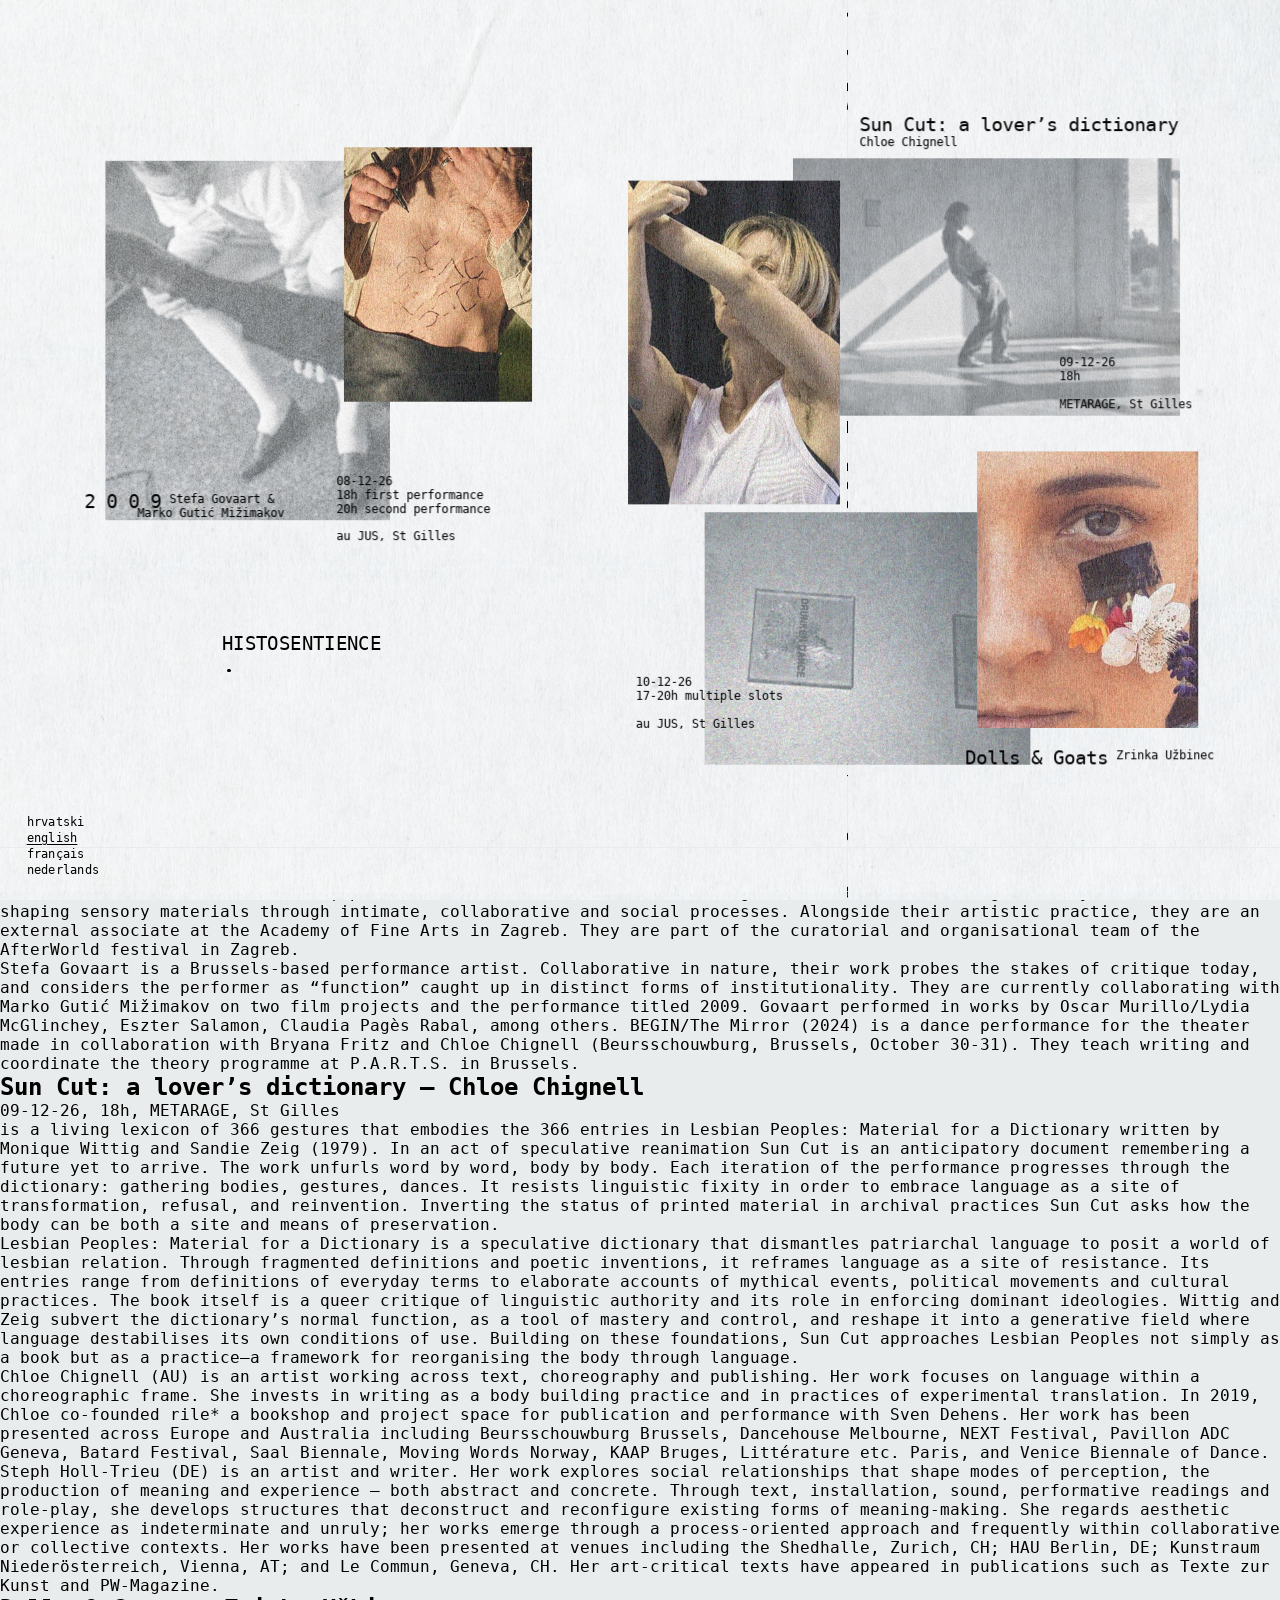
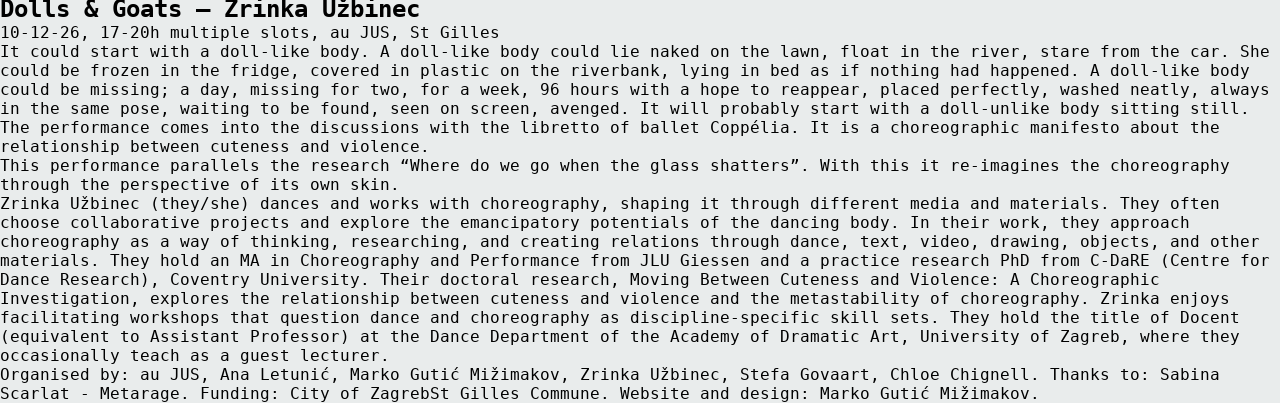
==== index.html @ 3a43580e "Add Google site verification to index.html Added Google site verification meta tag." ====
<!DOCTYPE html>
<html lang="en">
<head>
  <meta charset="utf-8">
  <meta name="viewport" content="width=device-width, initial-scale=1">
  <title>HISTOSENTIENCE — performance programme, 8–10 December 2026, Brussels</title>
  <meta name="description" content="Histosentience: a three-day artist-run programme of performance, 8–10 December 2026 at au JUS and Metarage, Saint-Gilles, Brussels. With Stefa Govaart & Marko Gutić Mižimakov, Chloe Chignell and Zrinka Užbinec. Free entry upon reservation.">
  <meta name="keywords" content="Histosentience, performance, festival, Brussels, Bruxelles, Brussel, Saint-Gilles, Sint-Gillis, au JUS, Metarage, December 2026, Stefa Govaart, Marko Gutić Mižimakov, Chloe Chignell, Zrinka Užbinec, Samuel R. Delany">
  <link rel="canonical" href="https://histosentience.be/">
  <meta name="robots" content="index, follow, max-image-preview:large">
  <meta name="author" content="Histosentience">
  <meta name="theme-color" content="#eceeee">
  <link rel="icon" href="favicon.svg" type="image/svg+xml">
  <link rel="apple-touch-icon" href="apple-touch-icon.png">
<meta name="google-site-verification" content="2DUe13CGcRp1XgEKDK6U4iEm5PJm_YVQ_Ur2tXohVLo" />
  <!-- link previews (WhatsApp, Instagram, Facebook, Signal, Slack...) -->
  <meta property="og:type" content="website">
  <meta property="og:site_name" content="Histosentience">
  <meta property="og:title" content="HISTOSENTIENCE — 08–10 December 2026, Brussels">
  <meta property="og:description" content="A three-day artist-run programme of performance at au JUS and Metarage, Saint-Gilles. Free upon reservation.">
  <meta property="og:url" content="https://histosentience.be/">
  <meta property="og:image" content="https://histosentience.be/share.jpg">
  <meta property="og:image:width" content="1200">
  <meta property="og:image:height" content="630">
  <meta property="og:image:alt" content="Histosentience: photographs of three performances printed on paper">
  <meta property="og:locale" content="en_GB">
  <meta property="og:locale:alternate" content="fr_BE">
  <meta property="og:locale:alternate" content="nl_BE">
  <meta property="og:locale:alternate" content="hr_HR">
  <meta name="twitter:card" content="summary_large_image">

  <!-- event information for Google (dates, venues, artists, free entry) -->
  <script type="application/ld+json">
{
 "@context": "https://schema.org",
 "@type": "EventSeries",
 "name": "Histosentience",
 "description": "Histosentience: a three-day artist-run programme of performance, 8–10 December 2026 at au JUS and Metarage, Saint-Gilles, Brussels. With Stefa Govaart & Marko Gutić Mižimakov, Chloe Chignell and Zrinka Užbinec. Free entry upon reservation.",
 "url": "https://histosentience.be",
 "startDate": "2026-12-08",
 "endDate": "2026-12-10",
 "location": [
  {
   "@type": "Place",
   "name": "au JUS",
   "url": "https://aujus.be/",
   "address": {
    "@type": "PostalAddress",
    "streetAddress": "Avenue Jean Volders 24",
    "postalCode": "1060",
    "addressLocality": "Saint-Gilles, Brussels",
    "addressCountry": "BE"
   }
  },
  {
   "@type": "Place",
   "name": "Metarage",
   "url": "https://www.garage29-offestival.be/",
   "address": {
    "@type": "PostalAddress",
    "streetAddress": "Rue du Métal 32",
    "addressLocality": "Saint-Gilles, Brussels",
    "postalCode": "1060",
    "addressCountry": "BE"
   }
  }
 ],
 "organizer": {
  "@type": "Organization",
  "name": "Histosentience",
  "url": "https://histosentience.be"
 },
 "image": [
  "https://histosentience.be/share.jpg"
 ],
 "subEvent": [
  {
   "@type": "Event",
   "name": "2009 — Stefa Govaart & Marko Gutić Mižimakov (first performance)",
   "startDate": "2026-12-08T18:00:00+01:00",
   "endDate": "2026-12-08T18:45:00+01:00",
   "eventStatus": "https://schema.org/EventScheduled",
   "eventAttendanceMode": "https://schema.org/OfflineEventAttendanceMode",
   "location": {
    "@type": "Place",
    "name": "au JUS",
    "url": "https://aujus.be/",
    "address": {
     "@type": "PostalAddress",
     "streetAddress": "Avenue Jean Volders 24",
     "postalCode": "1060",
     "addressLocality": "Saint-Gilles, Brussels",
     "addressCountry": "BE"
    }
   },
   "performer": [
    {
     "@type": "Person",
     "name": "Stefa Govaart"
    },
    {
     "@type": "Person",
     "name": "Marko Gutić Mižimakov"
    }
   ],
   "organizer": {
    "@type": "Organization",
    "name": "Histosentience",
    "url": "https://histosentience.be"
   },
   "offers": {
    "@type": "Offer",
    "price": "0",
    "priceCurrency": "EUR",
    "availability": "https://schema.org/InStock",
    "url": "https://histosentience.be",
    "description": "Free upon reservation; suggested donation 10 EUR per performance or 25 EUR for all three."
   },
   "description": "A performance that, through objects, sound, video and choreography, reflects on depiction, technology and historicity. Followed by an after talk with the artists.",
   "image": [
    "https://histosentience.be/images/2009-front-tex.jpg"
   ],
   "url": "https://histosentience.be/#2009",
   "inLanguage": "en"
  },
  {
   "@type": "Event",
   "name": "2009 — Stefa Govaart & Marko Gutić Mižimakov (second performance)",
   "startDate": "2026-12-08T20:00:00+01:00",
   "endDate": "2026-12-08T20:45:00+01:00",
   "eventStatus": "https://schema.org/EventScheduled",
   "eventAttendanceMode": "https://schema.org/OfflineEventAttendanceMode",
   "location": {
    "@type": "Place",
    "name": "au JUS",
    "url": "https://aujus.be/",
    "address": {
     "@type": "PostalAddress",
     "streetAddress": "Avenue Jean Volders 24",
     "postalCode": "1060",
     "addressLocality": "Saint-Gilles, Brussels",
     "addressCountry": "BE"
    }
   },
   "performer": [
    {
     "@type": "Person",
     "name": "Stefa Govaart"
    },
    {
     "@type": "Person",
     "name": "Marko Gutić Mižimakov"
    }
   ],
   "organizer": {
    "@type": "Organization",
    "name": "Histosentience",
    "url": "https://histosentience.be"
   },
   "offers": {
    "@type": "Offer",
    "price": "0",
    "priceCurrency": "EUR",
    "availability": "https://schema.org/InStock",
    "url": "https://histosentience.be",
    "description": "Free upon reservation; suggested donation 10 EUR per performance or 25 EUR for all three."
   },
   "description": "A performance that, through objects, sound, video and choreography, reflects on depiction, technology and historicity. Followed by an after talk with the artists.",
   "image": [
    "https://histosentience.be/images/2009-front-tex.jpg"
   ],
   "url": "https://histosentience.be/#2009",
   "inLanguage": "en"
  },
  {
   "@type": "Event",
   "name": "Sun Cut: a lover’s dictionary — Chloe Chignell",
   "startDate": "2026-12-09T18:00:00+01:00",
   "endDate": "2026-12-09T20:00:00+01:00",
   "eventStatus": "https://schema.org/EventScheduled",
   "eventAttendanceMode": "https://schema.org/OfflineEventAttendanceMode",
   "location": {
    "@type": "Place",
    "name": "Metarage",
    "url": "https://www.garage29-offestival.be/",
    "address": {
     "@type": "PostalAddress",
    "streetAddress": "Rue du Métal 32",
     "addressLocality": "Saint-Gilles, Brussels",
     "postalCode": "1060",
     "addressCountry": "BE"
    }
   },
   "performer": [
    {
     "@type": "Person",
     "name": "Chloe Chignell"
    },
    {
     "@type": "Person",
     "name": "Steph Holl-Trieu"
    }
   ],
   "organizer": {
    "@type": "Organization",
    "name": "Histosentience",
    "url": "https://histosentience.be"
   },
   "offers": {
    "@type": "Offer",
    "price": "0",
    "priceCurrency": "EUR",
    "availability": "https://schema.org/InStock",
    "url": "https://histosentience.be",
    "description": "Free upon reservation; suggested donation 10 EUR per performance or 25 EUR for all three."
   },
   "description": "A living lexicon of 366 gestures that embodies the 366 entries in Lesbian Peoples: Material for a Dictionary by Monique Wittig and Sandie Zeig. Followed by an after talk with the artists.",
   "image": [
    "https://histosentience.be/images/sun-cut-front-tex.jpg"
   ],
   "url": "https://histosentience.be/#sun-cut",
   "inLanguage": "en"
  },
  {
   "@type": "Event",
   "name": "Dolls & Goats — Zrinka Užbinec",
   "startDate": "2026-12-10T17:00:00+01:00",
   "endDate": "2026-12-10T20:00:00+01:00",
   "eventStatus": "https://schema.org/EventScheduled",
   "eventAttendanceMode": "https://schema.org/OfflineEventAttendanceMode",
   "location": {
    "@type": "Place",
    "name": "au JUS",
    "url": "https://aujus.be/",
    "address": {
     "@type": "PostalAddress",
     "streetAddress": "Avenue Jean Volders 24",
     "postalCode": "1060",
     "addressLocality": "Saint-Gilles, Brussels",
     "addressCountry": "BE"
    }
   },
   "performer": [
    {
     "@type": "Person",
     "name": "Zrinka Užbinec"
    }
   ],
   "organizer": {
    "@type": "Organization",
    "name": "Histosentience",
    "url": "https://histosentience.be"
   },
   "offers": {
    "@type": "Offer",
    "price": "0",
    "priceCurrency": "EUR",
    "availability": "https://schema.org/InStock",
    "url": "https://histosentience.be",
    "description": "Free upon reservation; suggested donation 10 EUR per performance or 25 EUR for all three."
   },
   "description": "A choreographic manifesto about the relationship between cuteness and violence. Multiple slots. Followed by an after talk with the artists.",
   "image": [
    "https://histosentience.be/images/dolls-front-tex.jpg"
   ],
   "url": "https://histosentience.be/#dolls-and-goats",
   "inLanguage": "en"
  }
 ]
}
  </script>
  <link rel="preload" href="paper/background.jpg" as="image">
  <link rel="stylesheet" href="css/style.css">
</head>
<body>
  <!-- print-grain filter used for images "behind the paper" (tweak values to taste) -->
  <svg width="0" height="0" style="position:absolute" aria-hidden="true">
    <filter id="print-grain" x="-2%" y="-2%" width="104%" height="104%" color-interpolation-filters="sRGB">
      <feColorMatrix in="SourceGraphic" type="matrix" result="luma"
        values=".33 .5 .17 0 0  .33 .5 .17 0 0  .33 .5 .17 0 0  0 0 0 1 0"/>
      <feTurbulence type="fractalNoise" baseFrequency=".85" numOctaves="2" seed="4" result="noise"/>
      <feColorMatrix in="noise" type="matrix" result="noiseL"
        values=".33 .33 .33 0 0  .33 .33 .33 0 0  .33 .33 .33 0 0  0 0 0 0 1"/>
      <feComposite in="luma" in2="noiseL" operator="arithmetic" k1="0" k2="1" k3="1.1" k4="-.5" result="mix"/>
      <feComponentTransfer in="mix" result="toned">
        <feFuncR type="linear" slope="2.2" intercept="-.47"/>
        <feFuncG type="linear" slope="2.2" intercept="-.47"/>
        <feFuncB type="linear" slope="2.2" intercept="-.47"/>
      </feComponentTransfer>
      <feComposite in="toned" in2="SourceGraphic" operator="in"/>
    </filter>
    <!-- lighter version for dark photos: lifts the blacks before the grain -->
    <filter id="print-grain-light" x="-2%" y="-2%" width="104%" height="104%" color-interpolation-filters="sRGB">
      <feColorMatrix in="SourceGraphic" type="matrix" result="luma0"
        values=".33 .5 .17 0 0  .33 .5 .17 0 0  .33 .5 .17 0 0  0 0 0 1 0"/>
      <feComponentTransfer in="luma0" result="luma">
        <feFuncR type="linear" slope=".62" intercept=".42"/>
        <feFuncG type="linear" slope=".62" intercept=".42"/>
        <feFuncB type="linear" slope=".62" intercept=".42"/>
      </feComponentTransfer>
      <feTurbulence type="fractalNoise" baseFrequency=".85" numOctaves="2" seed="7" result="noise"/>
      <feColorMatrix in="noise" type="matrix" result="noiseL"
        values=".33 .33 .33 0 0  .33 .33 .33 0 0  .33 .33 .33 0 0  0 0 0 0 1"/>
      <feComposite in="luma" in2="noiseL" operator="arithmetic" k1="0" k2="1" k3="1.1" k4="-.5" result="mix"/>
      <feComponentTransfer in="mix" result="toned">
        <feFuncR type="linear" slope="2.2" intercept="-.47"/>
        <feFuncG type="linear" slope="2.2" intercept="-.47"/>
        <feFuncB type="linear" slope="2.2" intercept="-.47"/>
      </feComponentTransfer>
      <feComposite in="toned" in2="SourceGraphic" operator="in"/>
    </filter>
    <!-- HOMEPAGE "faded" images: matches the Photoshop look (2x Pin Light 20%):
         contrast halved, shadows lifted to light grey, cool blue-grey tint, fine grain -->
    <filter id="home-back" x="0" y="0" width="100%" height="100%" color-interpolation-filters="sRGB">
      <feColorMatrix in="SourceGraphic" type="matrix" result="toned"
        values=".156 .307 .057 0 .39
                .156 .307 .057 0 .41
                .150 .295 .055 0 .432
                0    0    0    1 0"/>
      <feTurbulence type="fractalNoise" baseFrequency=".95" numOctaves="1" seed="3" result="noise"/>
      <feColorMatrix in="noise" type="matrix" result="noiseL"
        values=".33 .33 .33 0 0  .33 .33 .33 0 0  .33 .33 .33 0 0  0 0 0 0 1"/>
      <feComposite in="toned" in2="noiseL" operator="arithmetic" k1="0" k2="1" k3=".3" k4="-.15" result="grained"/>
      <feComposite in="grained" in2="SourceGraphic" operator="in"/>
    </filter>
    <!-- stronger version for cleaner photos: extra clumpy grain + a bit more contrast (texture: "strong") -->
    <filter id="home-back-strong" x="0" y="0" width="100%" height="100%" color-interpolation-filters="sRGB">
      <feColorMatrix in="SourceGraphic" type="matrix" result="toned"
        values=".19 .37 .07 0 .33
                .19 .37 .07 0 .35
                .182 .355 .067 0 .38
                0    0    0    1 0"/>
      <feTurbulence type="fractalNoise" baseFrequency=".9" numOctaves="1" seed="5" result="n1"/>
      <feTurbulence type="fractalNoise" baseFrequency=".32" numOctaves="2" seed="11" result="n2"/>
      <feComposite in="n1" in2="n2" operator="arithmetic" k1="0" k2=".55" k3=".45" k4="0" result="noise"/>
      <feColorMatrix in="noise" type="matrix" result="noiseL"
        values=".33 .33 .33 0 0  .33 .33 .33 0 0  .33 .33 .33 0 0  0 0 0 0 1"/>
      <feComposite in="toned" in2="noiseL" operator="arithmetic" k1="0" k2="1" k3=".62" k4="-.31" result="grained"/>
      <feComposite in="grained" in2="SourceGraphic" operator="in"/>
    </filter>
    <!-- heaviest version for very flat photos (texture: "heavy"): strong mottled print texture -->
    <filter id="home-back-heavy" x="0" y="0" width="100%" height="100%" color-interpolation-filters="sRGB">
      <feColorMatrix in="SourceGraphic" type="matrix" result="toned"
        values=".22 .43 .08 0 .29
                .22 .43 .08 0 .31
                .21 .41 .077 0 .34
                0    0    0    1 0"/>
      <feTurbulence type="fractalNoise" baseFrequency=".9" numOctaves="1" seed="6" result="n1"/>
      <feTurbulence type="fractalNoise" baseFrequency=".09" numOctaves="3" seed="21" result="n2"/>
      <feComposite in="n1" in2="n2" operator="arithmetic" k1="0" k2=".5" k3=".5" k4="0" result="noise"/>
      <feColorMatrix in="noise" type="matrix" result="noiseL"
        values=".33 .33 .33 0 0  .33 .33 .33 0 0  .33 .33 .33 0 0  0 0 0 0 1"/>
      <feComposite in="toned" in2="noiseL" operator="arithmetic" k1="0" k2="1" k3=".8" k4="-.4" result="grained"/>
      <feComposite in="grained" in2="SourceGraphic" operator="in"/>
    </filter>
    <!-- HOMEPAGE colour images: shadows lifted ~18%, light grain -->
    <filter id="home-front" x="0" y="0" width="100%" height="100%" color-interpolation-filters="sRGB">
      <feComponentTransfer in="SourceGraphic" result="lifted">
        <feFuncR type="linear" slope=".81" intercept=".17"/>
        <feFuncG type="linear" slope=".80" intercept=".18"/>
        <feFuncB type="linear" slope=".79" intercept=".19"/>
      </feComponentTransfer>
      <feTurbulence type="fractalNoise" baseFrequency=".95" numOctaves="1" seed="9" result="noise"/>
      <feColorMatrix in="noise" type="matrix" result="noiseL"
        values=".33 .33 .33 0 0  .33 .33 .33 0 0  .33 .33 .33 0 0  0 0 0 0 1"/>
      <feComposite in="lifted" in2="noiseL" operator="arithmetic" k1="0" k2="1" k3=".25" k4="-.125" result="grained"/>
      <feComposite in="grained" in2="SourceGraphic" operator="in"/>
    </filter>
  </svg>


  <!-- HOMEPAGE (always present; other pages are laid over it like sheets of paper) -->
  <main id="home" aria-label="Histosentience programme">
    <div class="paper"><div class="paper-base"></div><div class="paper-light"></div></div>
    <div class="stage" id="home-stage"></div>
  </main>

  <!-- ABOUT / PERFORMANCE SHEET -->
  <section id="sheet" aria-hidden="true">
    <div class="sheet-paper"></div>
    <div id="sheet-lang"></div>
    <a href="#" class="close" aria-label="Back to homepage">X</a>
    <div class="sheet-scroll" id="sheet-scroll">
      <div class="sheet-stage" id="sheet-stage"></div>
    </div>
  </section>

<!-- Readable version of the whole programme for search engines, link previews and screen readers.
     It is not shown on screen. Regenerate it if the texts in js/content.js change. -->
<div id="seo-text" class="visually-hidden">
<h1>Histosentience — a three-day artist-run programme of performance, 8–10 December 2026, au JUS and Metarage, Saint-Gilles, Brussels</h1>
<p>“The trees, the rocks, the animals, they are not [histosentient]. But your laugh, that is a histosentient sound. The word means historically sentient; and that means knowing where you've been, where you are, and where you're going. It also means appreciating it.” Out of the Dead City by Samuel R. Delany</p>
<p>Histosentience is a three-day artist-run programme of performance, bringing together three artistic works presented over three consecutive evenings, each followed by a conversation with the artist. Taking as its starting point the concept of histosentience from Samuel R. Delany’s novel Out of the Dead City, which describes a particular form of intelligence that is conscious of its own historicity, the programme proposes a framework in which the works become contexts for one another, allowing their forms, questions and methods to be read relationally, while the artists themselves directly shape the discourse surrounding their work.</p>
<p lang="fr">Histosentience est un programme de performance de trois jours, porté par des artistes, qui réunit trois œuvres présentées sur trois soirées consécutives, chacune suivie d'une conversation avec l'artiste. Prenant pour point de départ le concept d'histosentience issu du roman de Samuel R. Delany Out of the Dead City, qui décrit une forme particulière d'intelligence consciente de sa propre historicité, le programme propose un cadre dans lequel les œuvres deviennent des contextes les unes pour les autres, permettant de lire leurs formes, leurs questions et leurs méthodes de manière relationnelle, tandis que les artistes façonnent directement le discours autour de leur travail.</p>
<p lang="nl">Histosentience is een driedaags, door kunstenaars gerund performanceprogramma dat drie artistieke werken samenbrengt op drie opeenvolgende avonden, telkens gevolgd door een gesprek met de kunstenaar. Met als vertrekpunt het begrip histosentience uit Samuel R. Delany's roman Out of the Dead City, dat een bijzondere vorm van intelligentie beschrijft die zich bewust is van haar eigen historiciteit, stelt het programma een kader voor waarin de werken context worden voor elkaar, zodat hun vormen, vragen en methoden relationeel gelezen kunnen worden, terwijl de kunstenaars zelf het discours rond hun werk rechtstreeks vormgeven.</p>
<p lang="hr">Histosentience je trodnevni program izvedbi koji vode umjetnici, a okuplja tri umjetnička rada predstavljena tijekom tri uzastopne večeri, nakon kojih slijedi razgovor s umjetnicima. Polazeći od pojma histosentience iz romana Samuela R. Delanyja Out of the Dead City, koji opisuje osobit oblik inteligencije svjestan vlastite povijesnosti, program predlaže okvir u kojem radovi postaju konteksti jedni drugima, omogućujući da se njihove forme, pitanja i metode čitaju relacijski, dok umjetnici sami izravno oblikuju diskurs o svom radu.</p>
<p>Tickets are free upon reservation (suggested donation 10 EUR per performance or 25 EUR for all three). Each performance is followed by a reflection session — an after talk amongst the showing artists.</p>
<ul>
<li><h2><a href="#2009">2009</a> — Stefa Govaart &amp; Marko Gutić Mižimakov</h2>
<p>08-12-26, 18h first performance, 20h second performance, au JUS, St Gilles</p>
<p>is a performance that, through objects, sound, video and choreography, reflects on depiction, technology and historicity, and uses argument — the practice of persuasion — as a performative device.</p>
<p>The performance is organized around the encounter of two performers with oddly grouped items. Clustered portraits of public figures, reconstructed from memory, stand alongside a still life composed of objects refracted through a mirrored sphere. Over the course of the performance, we observe the gathered objects in a material time caught up in social relations of power and reproduction that evade us.</p>
<p>A rendering of a nameless cityscape in aeropittura style further choreographs the space. Speed and altitude break down into dream-like forms of “the future”. Fetishizing bird’s-eye view, seeking to represent representation as such, for the Italian futurists, aeropittura was to impress its viewers: look what technology can do! 2009 borrows this disputed backdrop for a final call to action.</p>
<p>We treat the long first decade of the twenty-first century as a memorable epoch, a coming-of-age story of sorts, today distant enough to return as a problem and demand interpretation. Looking back, we ask how we became available to the popular forms that now organize us.</p>
<p>Marko Gutić Mižimakov is a visual, performance and text-based artist living between Brussels and Zagreb. They are interested in shaping sensory materials through intimate, collaborative and social processes. Alongside their artistic practice, they are an external associate at the Academy of Fine Arts in Zagreb. They are part of the curatorial and organisational team of the AfterWorld festival in Zagreb.</p>
<p>Stefa Govaart is a Brussels-based performance artist. Collaborative in nature, their work probes the stakes of critique today, and considers the performer as “function” caught up in distinct forms of institutionality. They are currently collaborating with Marko Gutić Mižimakov on two film projects and the performance titled 2009. Govaart performed in works by Oscar Murillo/Lydia McGlinchey, Eszter Salamon, Claudia Pagès Rabal, among others. BEGIN/The Mirror (2024) is a dance performance for the theater made in collaboration with Bryana Fritz and Chloe Chignell (Beursschouwburg, Brussels, October 30-31). They teach writing and coordinate the theory programme at P.A.R.T.S. in Brussels.</p>
</li>
<li><h2><a href="#sun-cut">Sun Cut: a lover’s dictionary</a> — Chloe Chignell</h2>
<p>09-12-26, 18h, METARAGE, St Gilles</p>
<p>is a living lexicon of 366 gestures that embodies the 366 entries in Lesbian Peoples: Material for a Dictionary written by Monique Wittig and Sandie Zeig (1979). In an act of speculative reanimation Sun Cut is an anticipatory document remembering a future yet to arrive. The work unfurls word by word, body by body. Each iteration of the performance progresses through the dictionary: gathering bodies, gestures, dances. It resists linguistic fixity in order to embrace language as a site of transformation, refusal, and reinvention. Inverting the status of printed material in archival practices Sun Cut asks how the body can be both a site and means of preservation.</p>
<p>Lesbian Peoples: Material for a Dictionary is a speculative dictionary that dismantles patriarchal language to posit a world of lesbian relation. Through fragmented definitions and poetic inventions, it reframes language as a site of resistance. Its entries range from definitions of everyday terms to elaborate accounts of mythical events, political movements and cultural practices. The book itself is a queer critique of linguistic authority and its role in enforcing dominant ideologies. Wittig and Zeig subvert the dictionary’s normal function, as a tool of mastery and control, and reshape it into a generative field where language destabilises its own conditions of use. Building on these foundations, Sun Cut approaches Lesbian Peoples not simply as a book but as a practice—a framework for reorganising the body through language.</p>
<p>Chloe Chignell (AU) is an artist working across text, choreography and publishing. Her work focuses on language within a choreographic frame. She invests in writing as a body building practice and in practices of experimental translation. In 2019, Chloe co-founded rile* a bookshop and project space for publication and performance with Sven Dehens. Her work has been presented across Europe and Australia including Beursschouwburg Brussels, Dancehouse Melbourne, NEXT Festival, Pavillon ADC Geneva, Batard Festival, Saal Biennale, Moving Words Norway, KAAP Bruges, Littérature etc. Paris, and Venice Biennale of Dance.</p>
<p>Steph Holl-Trieu (DE) is an artist and writer. Her work explores social relationships that shape modes of perception, the production of meaning and experience – both abstract and concrete. Through text, installation, sound, performative readings and role-play, she develops structures that deconstruct and reconfigure existing forms of meaning-making. She regards aesthetic experience as indeterminate and unruly; her works emerge through a process-oriented approach and frequently within collaborative or collective contexts. Her works have been presented at venues including the Shedhalle, Zurich, CH; HAU Berlin, DE; Kunstraum Niederösterreich, Vienna, AT; and Le Commun, Geneva, CH. Her art-critical texts have appeared in publications such as Texte zur Kunst and PW-Magazine.</p>
</li>
<li><h2><a href="#dolls-and-goats">Dolls &amp; Goats</a> — Zrinka Užbinec</h2>
<p>10-12-26, 17-20h multiple slots, au JUS, St Gilles</p>
<p>It could start with a doll-like body. A doll-like body could lie naked on the lawn, float in the river, stare from the car. She could be frozen in the fridge, covered in plastic on the riverbank, lying in bed as if nothing had happened. A doll-like body could be missing; a day, missing for two, for a week, 96 hours with a hope to reappear, placed perfectly, washed neatly, always in the same pose, waiting to be found, seen on screen, avenged. It will probably start with a doll-unlike body sitting still.</p>
<p>The performance comes into the discussions with the libretto of ballet Coppélia. It is a choreographic manifesto about the relationship between cuteness and violence.</p>
<p>This performance parallels the research “Where do we go when the glass shatters”. With this it re-imagines the choreography through the perspective of its own skin.</p>
<p>Zrinka Užbinec (they/she) dances and works with choreography, shaping it through different media and materials. They often choose collaborative projects and explore the emancipatory potentials of the dancing body. In their work, they approach choreography as a way of thinking, researching, and creating relations through dance, text, video, drawing, objects, and other materials. They hold an MA in Choreography and Performance from JLU Giessen and a practice research PhD from C-DaRE (Centre for Dance Research), Coventry University. Their doctoral research, Moving Between Cuteness and Violence: A Choreographic Investigation, explores the relationship between cuteness and violence and the metastability of choreography. Zrinka enjoys facilitating workshops that question dance and choreography as discipline-specific skill sets. They hold the title of Docent (equivalent to Assistant Professor) at the Dance Department of the Academy of Dramatic Art, University of Zagreb, where they occasionally teach as a guest lecturer.</p>
</li>
</ul>
<p>Organised by: au JUS, Ana Letunić, Marko Gutić Mižimakov, Zrinka Užbinec, Stefa Govaart, Chloe Chignell. Thanks to: Sabina Scarlat - Metarage. Funding: City of ZagrebSt Gilles Commune. Website and design: Marko Gutić Mižimakov.</p>
</div>

  <script src="js/content.js"></script>
  <script src="js/main.js"></script>
</body>
</html>
---- css/style.css ----
/* =====================================================================
   HISTOSENTIENCE — styles
   Look-and-feel settings you may want to tweak are at the top (:root).
   ===================================================================== */

@font-face { font-family: "Histo Mono"; src: url("../fonts/DejaVuSansMono.ttf") format("truetype"); font-weight: 400; font-style: normal; font-display: swap; }
@font-face { font-family: "Histo Mono"; src: url("../fonts/DejaVuSansMono-Oblique.ttf") format("truetype"); font-weight: 400; font-style: italic; font-display: swap; }
@font-face { font-family: "Histo Mono"; src: url("../fonts/DejaVuSansMono-Bold.ttf") format("truetype"); font-weight: 700; font-style: normal; font-display: swap; }

:root {
  /* Monaco is used where installed (Mac); "Histo Mono" (DejaVu Sans Mono,
     a close relative) is the bundled fallback for everyone else.
     If you have a Monaco webfont licence, put the file in /fonts and
     point the first @font-face above at it. */
  --font: Monaco, "Histo Mono", Menlo, "DejaVu Sans Mono", monospace;
  --ink: #000;
  --ink-soft: #2a2a2a;

  /* paper + image layering */
  --paper-light: .82;       /* how much the light paper layer brightens the base paper */
  --back-opacity: .8;      /* images seen "through" the paper */
  --veil-opacity: .25;      /* grain sheet laid over the back images */
  --hover-veil: .93;        /* paper laid over everything when hovering the title */
  --sheet-opacity: .9;      /* paper of the About / performance pages (lower = more homepage shows through) */

  --fade: .7s;

  /* set by main.js: size of one design pixel on this screen */
  --u: 1px;
  /* font sizes, in design pixels (desktop canvas 1920 wide) */
  --fs-big: 32.5;
  --fs-small: 21;
  --fs-x: 42;
}
html.is-mobile {
  --fs-big: 19;
  --fs-small: 11.5;
  --fs-x: 24;
}

* { box-sizing: border-box; margin: 0; padding: 0; }
html, body { height: 100%; }
body {
  font-family: var(--font);
  color: var(--ink);
  background: #e9ecec;
  overflow: hidden;
  -webkit-font-smoothing: antialiased;
  text-rendering: optimizeLegibility;
}
a { color: inherit; text-decoration: none; }
img { display: block; }

.big   { font-size: calc(var(--fs-big) * var(--u) * var(--ts, 1)); line-height: 1; }
.small { font-size: calc(var(--fs-small) * var(--u) * var(--ts, 1)); line-height: 1.15; }

/* ---------------------------------------------------------------- paper */
.paper, .paper > div, .veil, .veil-top, .veil-top > div, .sheet-paper {
  position: fixed; inset: 0; pointer-events: none;
}
.paper-base   { background: url("../paper/background.jpg") center / cover no-repeat; }
.paper-light  { background: url("../paper/overlay.jpg") center / cover no-repeat; mix-blend-mode: screen; opacity: var(--paper-light); }

/* ---------------------------------------------------------------- homepage */
#home { position: fixed; inset: 0; }
.stage { position: absolute; }          /* left/top/width/height set by main.js */
.stage .pos { position: absolute; }

.img-back  { }
.img-back img  { filter: url(#home-back); }
.img-back.strong img { filter: url(#home-back-strong); }
.img-back.heavy img  { filter: url(#home-back-heavy); }
.img-back.pretextured img { filter: none; }
.img-front img, .perf-colour img { filter: url(#home-front); }
.perf-faded.make-faded img { filter: url(#print-grain); }
.veil      { display: none; }   /* (old grain sheet over the back images, no longer used) */
.img-front { }
.img-back img, .img-front img { width: 100%; height: auto; }

.home-link { cursor: pointer; }

.title-block .t, .title-block .a { white-space: nowrap; }
.title-block.inline .a { display: inline-block; vertical-align: top; margin-left: -2em; text-indent: 2.7em; }
.title-block.inline .a br + * , .title-block.inline .a { }
.title-block.inline .t { display: inline-block; vertical-align: top; }
.title-block.stack .a  { display: block; margin-top: .12em; }
html.is-mobile .title-block .t { white-space: normal; }
.date-block { white-space: pre-line; }

.float { will-change: transform; transition: opacity var(--fade) ease; }

/* hover on the festival title: everything sinks under the paper */
.veil-top { opacity: 0; transition: opacity 1.8s ease; }
.veil-top .paper-base, .veil-top .paper-light { position: fixed; inset: 0; }
body.title-hover .veil-top { opacity: var(--hover-veil); }

.site-title {
  z-index: 5; cursor: pointer; letter-spacing: .02em; white-space: nowrap;
  background: none; border: 0; font-family: inherit; color: inherit; text-align: left; padding: 0;
}
.site-title .hover { display: none; }
body.title-hover .site-title .rest { display: none; }
body.title-hover .site-title .hover { display: inline; }
.site-title .dot {
  display: block; width: calc(5 * var(--u)); height: calc(5 * var(--u));
  background: var(--ink); border-radius: 50%;
  margin: calc(22 * var(--u)) 0 0 calc(8 * var(--u));
  animation: blink 1.6s steps(1) infinite;
}
@keyframes blink { 50% { opacity: 0; } }

/* ---------------------------------------------------------------- sheet (about + performances) */
#sheet {
  position: fixed; inset: 0; z-index: 20;
  opacity: 0; visibility: hidden;
  transition: opacity var(--fade) ease, visibility 0s linear var(--fade);
}
#sheet.open { opacity: 1; visibility: visible; transition: opacity var(--fade) ease; }
.sheet-paper { background: url("../paper/page.jpg") center / cover no-repeat; opacity: var(--sheet-opacity); }

.close {
  position: fixed; z-index: 30;
  top: calc(28 * var(--u)); right: calc(42 * var(--u));
  font-size: calc(var(--fs-x) * var(--u)); line-height: 1; font-weight: 700;
  padding: calc(8 * var(--u));
}
html.is-mobile .close { top: 10px; right: 10px; }

.sheet-scroll { position: absolute; inset: 0; overflow-y: auto; overflow-x: hidden; -webkit-overflow-scrolling: touch; }
.sheet-stage  { position: relative; margin: 0 auto; display: flow-root; }
.sheet-stage .pos { position: absolute; }

.label { text-transform: uppercase; display: block; margin-bottom: calc(6 * var(--u)); }

/* about */
.program-line { display: block; white-space: nowrap; line-height: 1.11; }
.program-line .pa { font-weight: 400; }
.program-line .pt { font-weight: 700; }
.program-line:hover .pt { text-decoration: underline; text-decoration-thickness: 1px; text-underline-offset: .15em; }
.quote { font-style: italic; }
.quote-source { margin-top: calc(24 * var(--u)); }
.intro { text-transform: uppercase; }
.intro .lead { font-size: calc(var(--fs-big) * var(--u) * var(--ts, 1)); margin-right: .3em; }
.about-right .big { margin-bottom: calc(50 * var(--u)); }
.about-right .block { margin-bottom: calc(22 * var(--u)); }

/* performance page */
.perf-colour img, .perf-faded img { width: 100%; height: auto; }
.perf-colour { z-index: 1; }
.perf-faded  { mix-blend-mode: multiply; }
.perf-faded.make-faded img { opacity: .92; }
.perf-faded.make-faded::after {        /* print grain laid over the faded image */
  content: ""; position: absolute; inset: 0;
  background: url("../paper/overlay.jpg") center / cover; mix-blend-mode: screen; opacity: .3;
}
.perf-info .big { text-transform: uppercase; line-height: 1.02; }
.perf-info .small { text-transform: uppercase; margin-top: calc(30 * var(--u)); }
.perf-info .small + .small { margin-top: calc(24 * var(--u)); }
.perf-info em { text-transform: uppercase; }
.perf-text { position: relative; z-index: 1; }
.perf-text p { margin-bottom: calc(24 * var(--u)); }
.perf-text .lead { font-size: calc(var(--fs-big) * var(--u) * var(--ts, 1)); margin-right: .2em; }
.perf-text .lead-line { display: block; margin-bottom: calc(18 * var(--u)); }
.perf-text .lead-line .who { font-size: calc(var(--fs-small) * var(--u) * var(--ts, 1)); margin-left: .6em; }
.perf-text h3 { font: inherit; text-transform: uppercase; margin: calc(48 * var(--u)) 0 calc(14 * var(--u)); }
.perf-text .credits p { margin-bottom: calc(6 * var(--u)); }
.perf-text a { text-decoration: underline; text-underline-offset: .15em; }

/* ---------------------------------------------------------------- mobile: sheets flow as normal pages */
html.is-mobile .sheet-stage { width: 100% !important; padding: 58px 16px 60px; }
html.is-mobile .sheet-stage .pos { position: relative; left: auto !important; top: auto !important; width: auto !important; }
html.is-mobile .about-left, html.is-mobile .about-right { margin-bottom: 34px; }
html.is-mobile .about-quote { margin: 34px 0; }
html.is-mobile .program-line { white-space: normal; margin-bottom: 10px; }
html.is-mobile .perf-colour { margin-bottom: 22px; }
html.is-mobile .perf-info { margin-bottom: 26px; }
html.is-mobile .perf-faded { width: 68% !important; margin: 0 0 26px auto; }
html.is-mobile .perf-text { margin-top: 0 !important; width: auto !important; margin-left: 0 !important; }
html.is-mobile .perf-text p { margin-bottom: 14px; }
html.is-mobile .about-right .big { margin-bottom: 26px; }

@media (prefers-reduced-motion: reduce) {
  .site-title .dot { animation: none; }
}
html.is-mobile #home { overflow-y: auto; overflow-x: hidden; }
html.is-mobile .title-block .a { display: block !important; margin: .2em 0 0 0 !important; text-indent: 0 !important; }
html.is-mobile .intro { margin-bottom: 34px; }
html.is-mobile .site-title .dot { margin-top: 8px; }

/* --- additions: notes, links, bios drop-down --- */
.about-notes { margin-top: calc(40 * var(--u)); max-width: calc(1000 * var(--u)); text-transform: uppercase; }
.about-notes p + p { margin-top: calc(14 * var(--u)); }
.about-right a, .perf-info a, .about-right .big a { text-decoration: none; }
.about-right a:hover, .perf-info a:hover { text-decoration: underline; text-decoration-thickness: 1px; text-underline-offset: .15em; }
.perf-text .lead { display: inline-block; }
.perf-text .lead-line .lead { display: inline-block; }

.bios { margin-top: calc(48 * var(--u)); }
.bios summary {
  list-style: none; cursor: pointer; text-transform: uppercase;
  display: inline-block; padding: calc(4 * var(--u)) 0;
}
.bios summary::-webkit-details-marker { display: none; }
.bios summary .sign::before { content: " +"; }
.bios[open] summary .sign::before { content: " –"; }
.bios summary:hover { text-decoration: underline; text-decoration-thickness: 1px; text-underline-offset: .15em; }
.bios-body { margin-top: calc(18 * var(--u)); animation: biosIn .6s ease; }
@keyframes biosIn { from { opacity: 0; transform: translateY(calc(-6 * var(--u))); } to { opacity: 1; transform: none; } }
html.is-mobile .about-notes { margin-top: 22px; }
html.is-mobile .bios { margin-top: 26px; }
.perf-faded.make-faded.dark-photo img { filter: url(#print-grain-light); }
html.is-mobile .sheet-stage .perf-faded.pos { width: 62% !important; margin: 0 0 26px auto; }

/* --- bio names, zoomable images, lightbox --- */
.bio-name { font-weight: 700; text-transform: uppercase; }
.zoomable { cursor: zoom-in; }
.lightbox {
  position: fixed; inset: 0; z-index: 60;
  display: flex; align-items: center; justify-content: center;
  opacity: 0; visibility: hidden;
  transition: opacity .5s ease, visibility 0s linear .5s;
}
.lightbox.open { opacity: 1; visibility: visible; transition: opacity .5s ease; }
.lb-paper { position: absolute; inset: 0; background: url("../paper/page.jpg") center / cover no-repeat; opacity: .96; }
.lightbox img {
  position: relative; max-width: 90vw; max-height: 88vh; width: auto; height: auto;
  box-shadow: 0 0 0 1px rgba(0,0,0,.04);
}
.lb-close {
  position: absolute; top: calc(28 * var(--u)); right: calc(42 * var(--u)); z-index: 2;
  font: 700 calc(var(--fs-x) * var(--u)) / 1 var(--font); color: var(--ink);
  background: none; border: 0; cursor: pointer; padding: calc(8 * var(--u));
}
html.is-mobile .lb-close { top: 10px; right: 10px; }

/* --- language menu --- */
.lang-switch, .lang-menu { z-index: 6; }
.lang .caret, .lang-current .caret { display: inline-block; }
.lang-switch .lang, .lang-menu button {
  font: inherit; color: inherit; background: none; border: 0; padding: 0; cursor: pointer;
  text-align: left; letter-spacing: .02em; transition: opacity .3s ease;
}
/* homepage: vertical list in the bottom-left corner of the screen */
.home-lang {
  position: fixed; left: calc(40 * var(--u)); bottom: calc(34 * var(--u));
  display: flex; flex-direction: column; gap: calc(3 * var(--u)); line-height: 1.15;
}
.home-lang .lang { opacity: .4; }
.home-lang .lang:hover { opacity: 1; }
.home-lang .lang.active { opacity: 1; }
html.is-mobile .home-lang { position: absolute; left: auto; right: 12px; bottom: auto; top: 8px; text-align: right; align-items: flex-end; gap: 1px; }
html.is-mobile .home-lang .lang.active { text-decoration: underline; text-decoration-thickness: 1px; text-underline-offset: .2em; }

/* other pages: small fold-out next to the X */
#sheet-lang { position: fixed; z-index: 30; top: calc(46 * var(--u)); right: calc(118 * var(--u)); }
.lang-menu { position: relative; }
.lang-current .caret { margin-left: .45em; }
.lang-current .caret::before { content: "+"; }
.lang-menu.open .lang-current .caret::before { content: "–"; }
.lang-list {
  position: absolute; right: 0; top: 100%; margin-top: calc(8 * var(--u));
  display: flex; flex-direction: column; align-items: flex-end; gap: calc(4 * var(--u));
  padding: calc(10 * var(--u)) calc(12 * var(--u));
  background: url("../paper/page.jpg") center / cover; box-shadow: 0 0 0 1px rgba(0,0,0,.05);
  opacity: 0; visibility: hidden; transform: translateY(calc(-4 * var(--u)));
  transition: opacity .3s ease, transform .3s ease, visibility 0s linear .3s;
}
.lang-menu.open .lang-list { opacity: 1; visibility: visible; transform: none; transition: opacity .3s ease, transform .3s ease; }
.lang-list .lang { opacity: .6; }
.lang-list .lang:hover { opacity: 1; }
html.is-mobile #sheet-lang { top: 18px; right: 52px; }

/* faded images on performance pages stay in place while the text scrolls */
html:not(.is-mobile) .sheet-stage .pos.is-fixed { position: fixed; }

/* soft, slightly uneven printed edges on every image (same as paper/edge-mask.svg, embedded) */
.img-back img, .img-front img, .perf-colour img, .perf-faded img {
  -webkit-mask-image: url("data:image/svg+xml,%3Csvg xmlns='http://www.w3.org/2000/svg' viewBox='0 0 1000 1000' preserveAspectRatio='none'%3E %3Cfilter id='e' x='-5%25' y='-5%25' width='110%25' height='110%25'%3E %3CfeTurbulence type='fractalNoise' baseFrequency='.02' numOctaves='2' seed='4' result='t'/%3E %3CfeDisplacementMap in='SourceGraphic' in2='t' scale='3.5' xChannelSelector='R' yChannelSelector='G' result='d'/%3E %3CfeGaussianBlur in='d' stdDeviation='1.6'/%3E %3C/filter%3E %3Crect x='5' y='5' width='990' height='990' fill='%23fff' filter='url%28%23e%29'/%3E %3C/svg%3E"); mask-image: url("data:image/svg+xml,%3Csvg xmlns='http://www.w3.org/2000/svg' viewBox='0 0 1000 1000' preserveAspectRatio='none'%3E %3Cfilter id='e' x='-5%25' y='-5%25' width='110%25' height='110%25'%3E %3CfeTurbulence type='fractalNoise' baseFrequency='.02' numOctaves='2' seed='4' result='t'/%3E %3CfeDisplacementMap in='SourceGraphic' in2='t' scale='3.5' xChannelSelector='R' yChannelSelector='G' result='d'/%3E %3CfeGaussianBlur in='d' stdDeviation='1.6'/%3E %3C/filter%3E %3Crect x='5' y='5' width='990' height='990' fill='%23fff' filter='url%28%23e%29'/%3E %3C/svg%3E");
  -webkit-mask-size: 100% 100%; mask-size: 100% 100%;
  -webkit-mask-repeat: no-repeat; mask-repeat: no-repeat;
}

/* --- au JUS keeps its own spelling inside uppercase text --- */
.keep-case { text-transform: none !important; }

/* --- ABOUT page: central reading layout --- */
.about {
  --read: calc(23 * var(--u) * var(--ts, 1));
  padding: calc(120 * var(--u)) calc(120 * var(--u)) calc(110 * var(--u));
}
.about .label { letter-spacing: .06em; opacity: .7; }
.about-top {
  display: grid; grid-template-columns: 1fr calc(520 * var(--u));
  gap: calc(90 * var(--u)); align-items: start;
}
.about .program { margin-top: calc(22 * var(--u)); }
.about .program-line { line-height: 1.32; white-space: nowrap; }
.about .program-line .pd { opacity: .55; margin-right: .2em; }
.about .about-notes {
  max-width: none; margin-top: calc(40 * var(--u));
  text-transform: uppercase; letter-spacing: .02em; line-height: 1.45;
  border-left: 1px solid rgba(0,0,0,.35); padding-left: calc(22 * var(--u));
}
.about .about-notes p + p { margin-top: calc(16 * var(--u)); }

.about-quote {
  width: calc(860 * var(--u)); margin: calc(170 * var(--u)) auto 0; text-align: center;
}
.about-quote blockquote {
  font-style: italic; font-size: calc(27 * var(--u) * var(--ts, 1)); line-height: 1.55;
  text-wrap: balance;
}
.about-quote figcaption {
  margin-top: calc(26 * var(--u)); font-size: calc(var(--fs-small) * var(--u) * var(--ts, 1));
  letter-spacing: .04em; opacity: .75;
}

.about-intro {
  width: calc(880 * var(--u)); margin: calc(130 * var(--u)) auto 0;
  font-size: var(--read); line-height: 1.65; hyphens: manual;
  text-wrap: pretty;
}
.about-intro .lead {
  font-size: calc(var(--fs-big) * 1.25 * var(--u) * var(--ts, 1)); letter-spacing: .04em;
  text-transform: uppercase; margin-right: .25em; line-height: 1;
}

.about-info {
  display: grid; grid-template-columns: repeat(5, 1fr); gap: calc(40 * var(--u));
  margin: calc(170 * var(--u)) 0 0; padding-top: calc(24 * var(--u));
  border-top: 1px solid rgba(0,0,0,.3);
}
.about-info .label { display: block; margin-bottom: calc(10 * var(--u)); }
.about-info .loc { font-size: calc(26 * var(--u) * var(--ts, 1)); line-height: 1.25; }
.about-info .small { line-height: 1.45; }
.about-info a:hover, .about-notes a:hover { text-decoration: underline; text-underline-offset: .15em; }

html.is-mobile .about { padding: 0; --read: 15px; }
html.is-mobile .about-top { grid-template-columns: 1fr; gap: 0; }
html.is-mobile .about .program-line { white-space: normal; margin-bottom: 10px; line-height: 1.2; }
html.is-mobile .about .about-notes { margin-top: 26px; }
html.is-mobile .about-quote, html.is-mobile .about-intro { width: auto; }
html.is-mobile .about-quote { margin-top: 56px; }
html.is-mobile .about-quote blockquote { font-size: 16px; }
html.is-mobile .about-intro { margin-top: 48px; }
html.is-mobile .about-intro .lead { font-size: 22px; }
html.is-mobile .about-info { grid-template-columns: 1fr 1fr; gap: 22px; margin-top: 56px; }
html.is-mobile .about-info .loc { font-size: 18px; }

/* --- all text black, two sizes on the About page --- */
body { color: #000; }
.about { --read: calc(22 * var(--u) * var(--ts, 1)); }
.about .small, .about .label, .about-quote blockquote, .about-quote figcaption,
.about-intro, .about-info .loc, .about .about-notes p { font-size: var(--read); }
.about .label, .about .program-line .pd, .about-quote figcaption { opacity: 1; }
.about-intro .lead { font-size: calc(var(--fs-big) * var(--u) * var(--ts, 1)); }
.about-quote blockquote { line-height: 1.6; }
.about-info .loc { line-height: 1.45; }
html.is-mobile .about { --read: 14px; }
html.is-mobile .about .small, html.is-mobile .about .label, html.is-mobile .about-quote blockquote,
html.is-mobile .about-quote figcaption, html.is-mobile .about-intro, html.is-mobile .about-info .loc,
html.is-mobile .about .about-notes p { font-size: var(--read); }
html.is-mobile .about-intro .lead { font-size: 19px; }

/* language: plain black text everywhere, current one underlined */
.home-lang .lang, .home-lang .lang:hover, .lang-list .lang, .lang-list .lang:hover { opacity: 1; }
.home-lang .lang.active { text-decoration: underline; text-decoration-thickness: 1px; text-underline-offset: .2em; }
.home-lang .lang:hover, .lang-list .lang:hover { text-decoration: underline; text-decoration-thickness: 1px; text-underline-offset: .2em; }
.lang-list { background: none; box-shadow: none; padding: 0; margin-top: calc(10 * var(--u)); }

/* --- performance pages: same reading style as the About page --- */
.perf-text, .perf-info .small { --read: calc(22 * var(--u) * var(--ts, 1)); }
.perf-text, .perf-text.small, .perf-text p, .perf-text .lead-line .who, .perf-text h3,
.perf-text .bios summary, .perf-info .small { font-size: var(--read); }
.perf-text { line-height: 1.65; text-wrap: pretty; }
.perf-text p { margin-bottom: calc(26 * var(--u)); }
.perf-text .lead { font-size: calc(var(--fs-big) * var(--u) * var(--ts, 1)); text-transform: none; letter-spacing: 0; line-height: 1; margin-right: .25em; }
.perf-text .lead-line { margin-bottom: calc(22 * var(--u)); }
.perf-text h3 { margin: calc(56 * var(--u)) 0 calc(14 * var(--u)); letter-spacing: .06em; }
.perf-text .credits p { margin-bottom: calc(8 * var(--u)); }
.perf-text .bios { margin-top: calc(56 * var(--u)); }
.perf-text .bios summary { letter-spacing: .06em; }
.perf-info .small { line-height: 1.45; letter-spacing: .02em; }
.perf-info .small + .small { margin-top: calc(20 * var(--u)); }
html.is-mobile .perf-text, html.is-mobile .perf-info .small { --read: 14px; }
html.is-mobile .perf-text .lead { font-size: 19px; }
html.is-mobile .perf-text p { margin-bottom: 16px; }

/* --- left-aligned reading, no rules --- */
.about-quote { margin-left: 0; margin-right: 0; text-align: left; width: calc(880 * var(--u)); }
.about-quote blockquote { text-wrap: pretty; }
.about-intro { margin-left: 0; margin-right: 0; }
.about-info { border-top: 0; padding-top: 0; }
.about .about-notes { border-left: 0; padding-left: 0; }
html.is-mobile .about-quote { width: auto; }

/* --- page turn: a soft, curved page edge sweeps across the screen --- */
@property --turn { syntax: "<percentage>"; inherits: true; initial-value: 0%; }
:root { --turn: 0%; --turn-time: 1.5s; transition: --turn var(--turn-time) cubic-bezier(.4,.08,.45,1); }
:root.sheet-open { --turn: 160%; }
:root.flip { animation: turnAgain var(--turn-time) cubic-bezier(.4,.08,.45,1); }
@keyframes turnAgain { from { --turn: 0%; } to { --turn: 160%; } }

#sheet {
  opacity: 1; visibility: visible; transform: none;
  -webkit-mask-image: linear-gradient(90deg, #000 calc(var(--turn) - 60%), transparent var(--turn));
  mask-image: linear-gradient(90deg, #000 calc(var(--turn) - 60%), transparent var(--turn));
  transition: visibility 0s linear var(--turn-time);
}
#sheet:not(.open) { visibility: hidden; }
#sheet.open { transition: none; }
/* clean edge: no light, no shadow */
#sheet::after, #home::after { content: none; }

/* closing: the page is wiped away from the bottom to the top */
@property --up { syntax: "<percentage>"; inherits: false; initial-value: 100%; }
:root.closing #sheet {
  -webkit-mask-image: linear-gradient(180deg, #000 calc(var(--up) - 60%), transparent var(--up)) !important;
  mask-image: linear-gradient(180deg, #000 calc(var(--up) - 60%), transparent var(--up)) !important;
  animation: closeUp 1.3s cubic-bezier(.4,.08,.45,1) forwards;
}
@keyframes closeUp { from { --up: 160%; } to { --up: 0%; } }
:root.no-turn-anim { transition: none !important; }

@media (prefers-reduced-motion: reduce) {
  :root { transition: none; }
  #sheet { -webkit-mask-image: none; mask-image: none; opacity: 0; transition: opacity .5s ease, visibility 0s linear .5s; }
  #sheet.open { opacity: 1; transition: opacity .5s ease; }
  #sheet::after, #home::after { display: none; }
}

#sheet-under { position: fixed; inset: 0; z-index: 19; -webkit-mask-image: none !important; mask-image: none !important; visibility: visible !important; pointer-events: none; }
#sheet-under::after { display: none; }

/* baked images: no browser filter */
.pretextured img { filter: none !important; }

/* phone homepage: language as one line at the bottom */
html.is-mobile .home-lang {
  position: absolute; top: auto; bottom: 14px; right: auto; left: 12px;
  flex-direction: row; gap: 14px; align-items: baseline; text-align: left;
}

/* phone: bigger festival title */
html.is-mobile .site-title { font-size: 30px; letter-spacing: .03em; }

/* enlarged image: opens with the same sharp sweep as the pages, closes bottom to top */
@property --lb { syntax: "<percentage>"; inherits: false; initial-value: 0%; }
@property --lbup { syntax: "<percentage>"; inherits: false; initial-value: 100%; }
.lightbox, .lightbox.open { opacity: 1; transition: none; }
.lightbox.open { animation: lbIn 1.5s cubic-bezier(.4,.08,.45,1) both; -webkit-mask-image: linear-gradient(90deg, #000 calc(var(--lb) - 60%), transparent var(--lb)); mask-image: linear-gradient(90deg, #000 calc(var(--lb) - 60%), transparent var(--lb)); }
@keyframes lbIn { from { --lb: 0%; } to { --lb: 160%; } }
.lightbox.closing { visibility: visible; animation: lbOut 1.3s cubic-bezier(.4,.08,.45,1) both; -webkit-mask-image: linear-gradient(180deg, #000 calc(var(--lbup) - 60%), transparent var(--lbup)); mask-image: linear-gradient(180deg, #000 calc(var(--lbup) - 60%), transparent var(--lbup)); }
@keyframes lbOut { from { --lbup: 160%; } to { --lbup: 0%; } }
@media (prefers-reduced-motion: reduce) {
  .lightbox.open, .lightbox.closing { animation: none; -webkit-mask-image: none; mask-image: none; }
}

/* phone: faded photos lie fixed in the background, text scrolls over them */
html.is-mobile .sheet-stage .perf-faded.pos {
  position: fixed !important; z-index: 0; margin: 0 !important; pointer-events: none;
}
html.is-mobile .sheet-stage .perf-faded.pos:not(.perf-extra) { left: auto !important; right: -6% !important; top: 26vh !important; width: 60% !important; }
html.is-mobile .sheet-stage .perf-extra.pos { left: -8% !important; top: 58vh !important; width: 52% !important; }
html.is-mobile .sheet-stage .perf-text,
html.is-mobile .sheet-stage .perf-info,
html.is-mobile .sheet-stage .perf-colour { position: relative; z-index: 1; }

/* enlarged image: lies over the page, which stays visible as if under thin paper */
.lb-paper { opacity: .62; }
html.is-mobile .sheet-stage .perf-faded.pos { opacity: .7; }

/* opening paper sheet over the homepage images (text stays above it) */
.intro-veil { position: fixed; inset: 0; width: 100%; height: 100%; z-index: 2; pointer-events: none;
  background: url("../paper/page.jpg") center / cover no-repeat; transition-property: opacity; transition-timing-function: ease-in-out; }
.title-block, .date-block, .home-lang { position: absolute; z-index: 3; }
.home-lang { position: fixed; }
html.is-mobile .home-lang { position: absolute; }
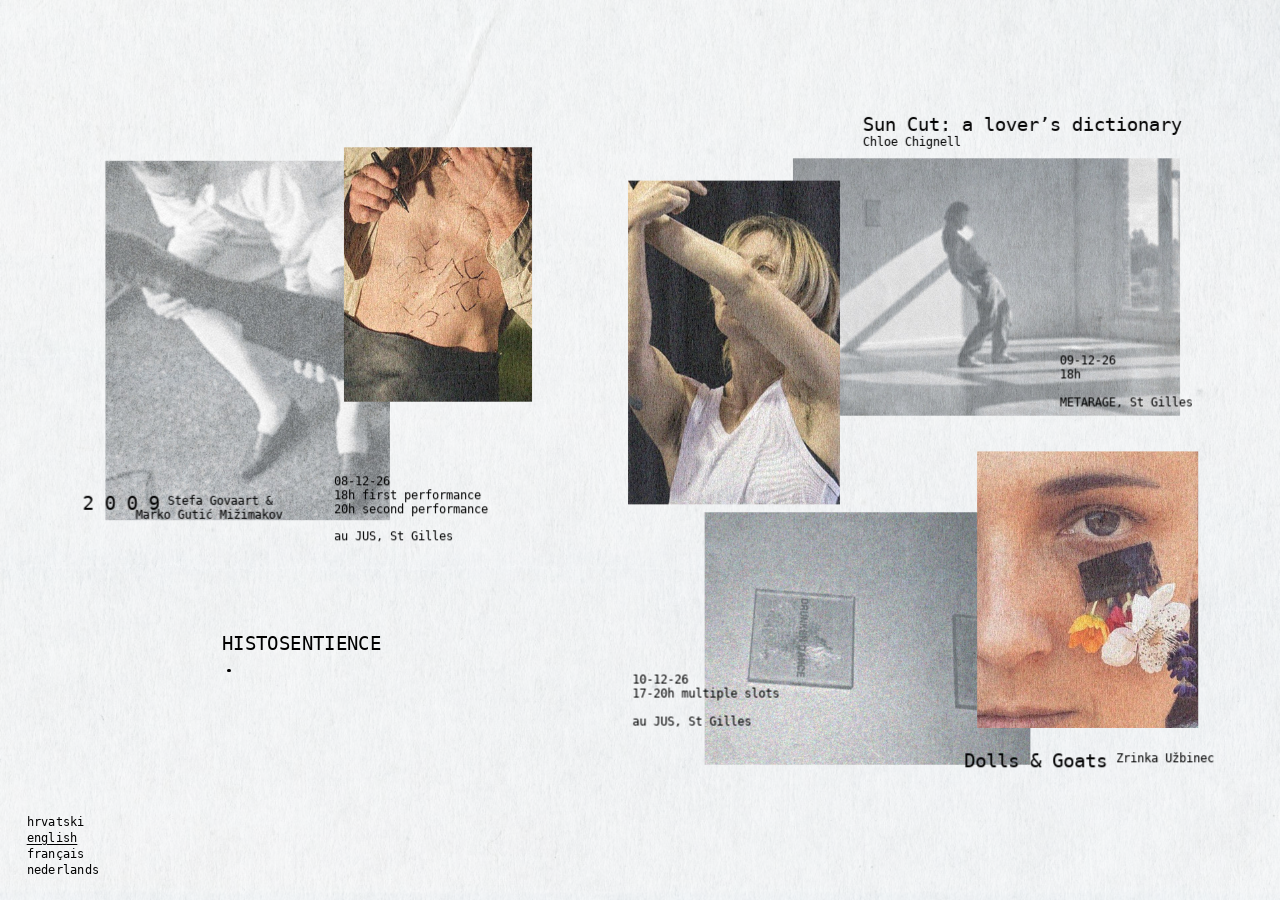
==== commit fd635c66: "Add files via upload" ====
--- a/index.html
+++ b/index.html
@@ -12,7 +12,7 @@
   <meta name="theme-color" content="#eceeee">
   <link rel="icon" href="favicon.svg" type="image/svg+xml">
   <link rel="apple-touch-icon" href="apple-touch-icon.png">
-<meta name="google-site-verification" content="2DUe13CGcRp1XgEKDK6U4iEm5PJm_YVQ_Ur2tXohVLo" />
+
   <!-- link previews (WhatsApp, Instagram, Facebook, Signal, Slack...) -->
   <meta property="og:type" content="website">
   <meta property="og:site_name" content="Histosentience">
--- a/css/style.css
+++ b/css/style.css
@@ -476,3 +476,9 @@
 .title-block, .date-block, .home-lang { position: absolute; z-index: 3; }
 .home-lang { position: fixed; }
 html.is-mobile .home-lang { position: absolute; }
+
+
+
+/* text for search engines and screen readers only: present in the page, never shown */
+.visually-hidden { position: absolute !important; width: 1px; height: 1px; padding: 0; margin: -1px;
+  overflow: hidden; clip: rect(0 0 0 0); clip-path: inset(50%); white-space: nowrap; border: 0; }
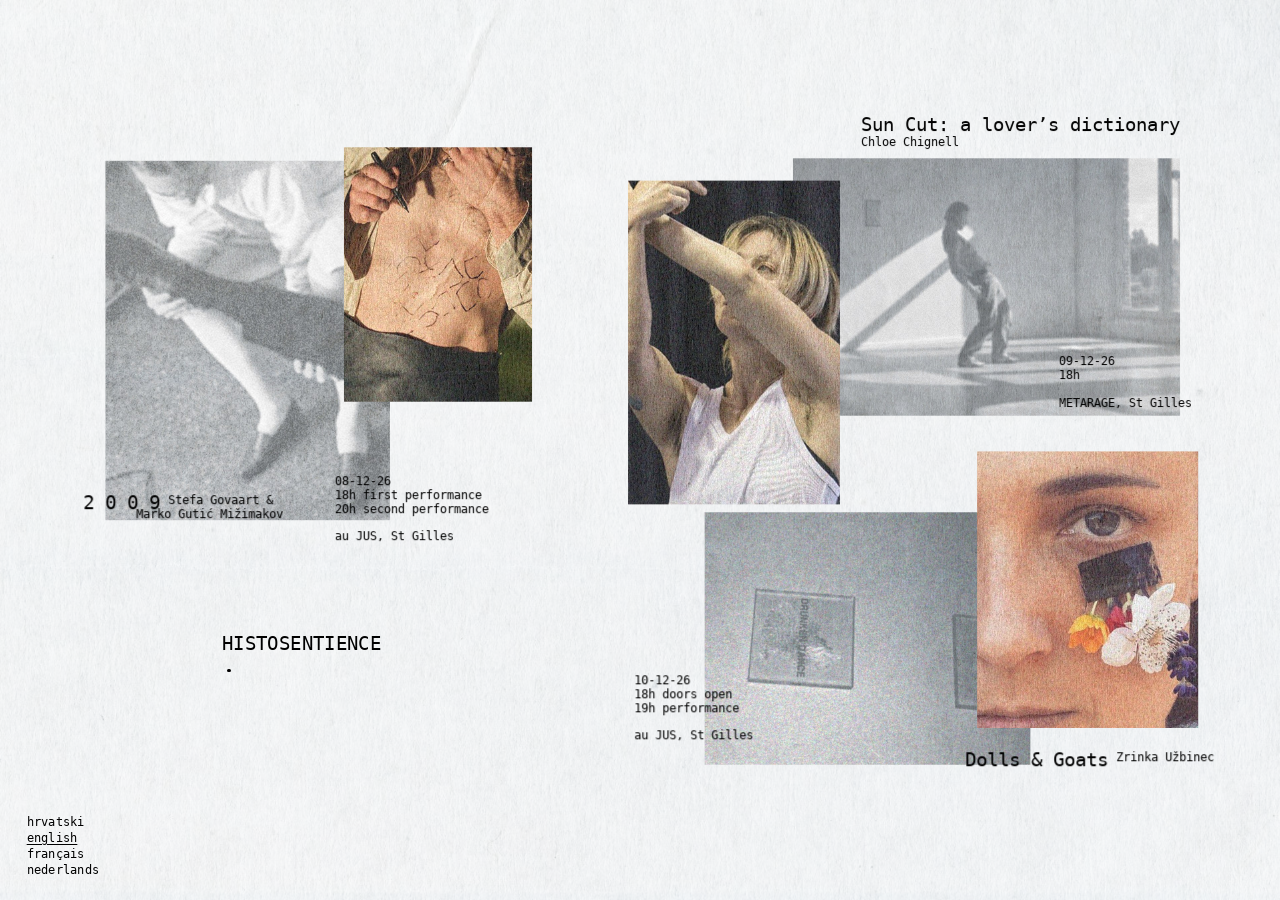
==== commit e6ee3082: "Add files via upload" ====
--- a/index.html
+++ b/index.html
@@ -224,7 +224,7 @@
   {
    "@type": "Event",
    "name": "Dolls & Goats — Zrinka Užbinec",
-   "startDate": "2026-12-10T17:00:00+01:00",
+   "startDate": "2026-12-10T18:00:00+01:00",
    "endDate": "2026-12-10T20:00:00+01:00",
    "eventStatus": "https://schema.org/EventScheduled",
    "eventAttendanceMode": "https://schema.org/OfflineEventAttendanceMode",
@@ -259,7 +259,7 @@
     "url": "https://histosentience.be",
     "description": "Free upon reservation; suggested donation 10 EUR per performance or 25 EUR for all three."
    },
-   "description": "A choreographic manifesto about the relationship between cuteness and violence. Multiple slots. Followed by an after talk with the artists.",
+   "description": "A choreographic manifesto about the relationship between cuteness and violence. Doors open at 18:00 with a reading session, individual or shared, with books in the space. The performance begins at 19:00. Followed by an after talk with the artists.",
    "image": [
     "https://histosentience.be/images/dolls-front-tex.jpg"
    ],
@@ -413,7 +413,7 @@
 <p>Steph Holl-Trieu (DE) is an artist and writer. Her work explores social relationships that shape modes of perception, the production of meaning and experience – both abstract and concrete. Through text, installation, sound, performative readings and role-play, she develops structures that deconstruct and reconfigure existing forms of meaning-making. She regards aesthetic experience as indeterminate and unruly; her works emerge through a process-oriented approach and frequently within collaborative or collective contexts. Her works have been presented at venues including the Shedhalle, Zurich, CH; HAU Berlin, DE; Kunstraum Niederösterreich, Vienna, AT; and Le Commun, Geneva, CH. Her art-critical texts have appeared in publications such as Texte zur Kunst and PW-Magazine.</p>
 </li>
 <li><h2><a href="#dolls-and-goats">Dolls &amp; Goats</a> — Zrinka Užbinec</h2>
-<p>10-12-26, 17-20h multiple slots, au JUS, St Gilles</p>
+<p>10-12-26, 18h doors open, 19h performance, au JUS, St Gilles</p>
 <p>It could start with a doll-like body. A doll-like body could lie naked on the lawn, float in the river, stare from the car. She could be frozen in the fridge, covered in plastic on the riverbank, lying in bed as if nothing had happened. A doll-like body could be missing; a day, missing for two, for a week, 96 hours with a hope to reappear, placed perfectly, washed neatly, always in the same pose, waiting to be found, seen on screen, avenged. It will probably start with a doll-unlike body sitting still.</p>
 <p>The performance comes into the discussions with the libretto of ballet Coppélia. It is a choreographic manifesto about the relationship between cuteness and violence.</p>
 <p>This performance parallels the research “Where do we go when the glass shatters”. With this it re-imagines the choreography through the perspective of its own skin.</p>
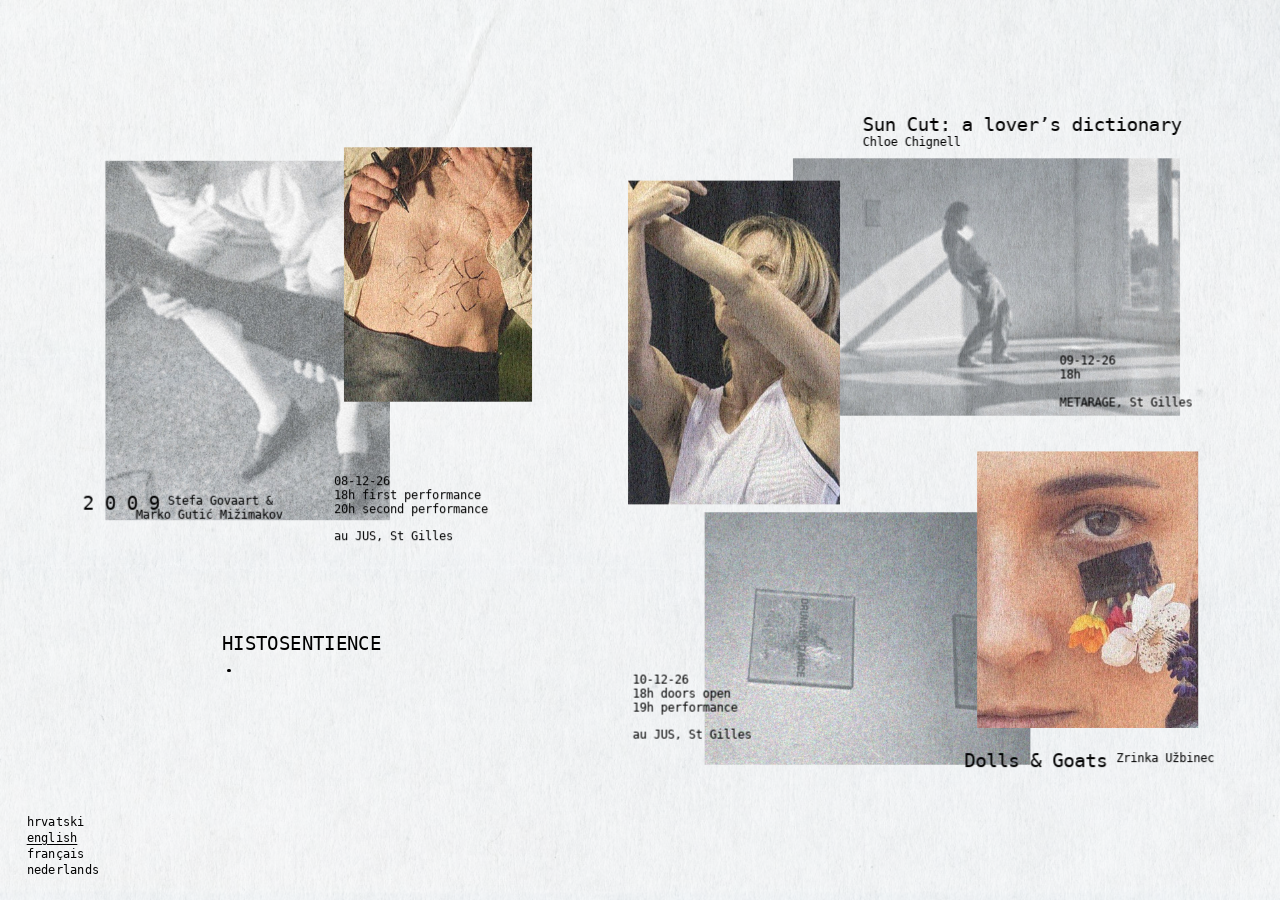
==== commit 8bb3e94a: "Add files via upload" ====
--- a/index.html
+++ b/index.html
@@ -402,7 +402,7 @@
 <p>The performance is organized around the encounter of two performers with oddly grouped items. Clustered portraits of public figures, reconstructed from memory, stand alongside a still life composed of objects refracted through a mirrored sphere. Over the course of the performance, we observe the gathered objects in a material time caught up in social relations of power and reproduction that evade us.</p>
 <p>A rendering of a nameless cityscape in aeropittura style further choreographs the space. Speed and altitude break down into dream-like forms of “the future”. Fetishizing bird’s-eye view, seeking to represent representation as such, for the Italian futurists, aeropittura was to impress its viewers: look what technology can do! 2009 borrows this disputed backdrop for a final call to action.</p>
 <p>We treat the long first decade of the twenty-first century as a memorable epoch, a coming-of-age story of sorts, today distant enough to return as a problem and demand interpretation. Looking back, we ask how we became available to the popular forms that now organize us.</p>
-<p>Marko Gutić Mižimakov is a visual, performance and text-based artist living between Brussels and Zagreb. They are interested in shaping sensory materials through intimate, collaborative and social processes. Alongside their artistic practice, they are an external associate at the Academy of Fine Arts in Zagreb. They are part of the curatorial and organisational team of the AfterWorld festival in Zagreb.</p>
+<p>Marko Gutić Mižimakov is a visual, performance and text-based artist living between Brussels and Zagreb. Through intimate and collaborative processes, they animate and choreograph bodies and objects, digital and palpable, into non-orientable forms. Their work increasingly deals with matter as stored time, the sediment of social relations and the frictions that shift them. Current projects include 2 0 0 9 and Sagittarius A* with Stefa Govaart, and Govaart’s film Duplicity. They are an external associate at the Academy of Fine Arts in Zagreb, where they also co-organise the artist-run festival PoslijeSvijet (AfterWorld). In Brussels, they are currently organising Histosentience, a performance programme hosted by au JUS and Metarage.</p>
 <p>Stefa Govaart is a Brussels-based performance artist. Collaborative in nature, their work probes the stakes of critique today, and considers the performer as “function” caught up in distinct forms of institutionality. They are currently collaborating with Marko Gutić Mižimakov on two film projects and the performance titled 2009. Govaart performed in works by Oscar Murillo/Lydia McGlinchey, Eszter Salamon, Claudia Pagès Rabal, among others. BEGIN/The Mirror (2024) is a dance performance for the theater made in collaboration with Bryana Fritz and Chloe Chignell (Beursschouwburg, Brussels, October 30-31). They teach writing and coordinate the theory programme at P.A.R.T.S. in Brussels.</p>
 </li>
 <li><h2><a href="#sun-cut">Sun Cut: a lover’s dictionary</a> — Chloe Chignell</h2>
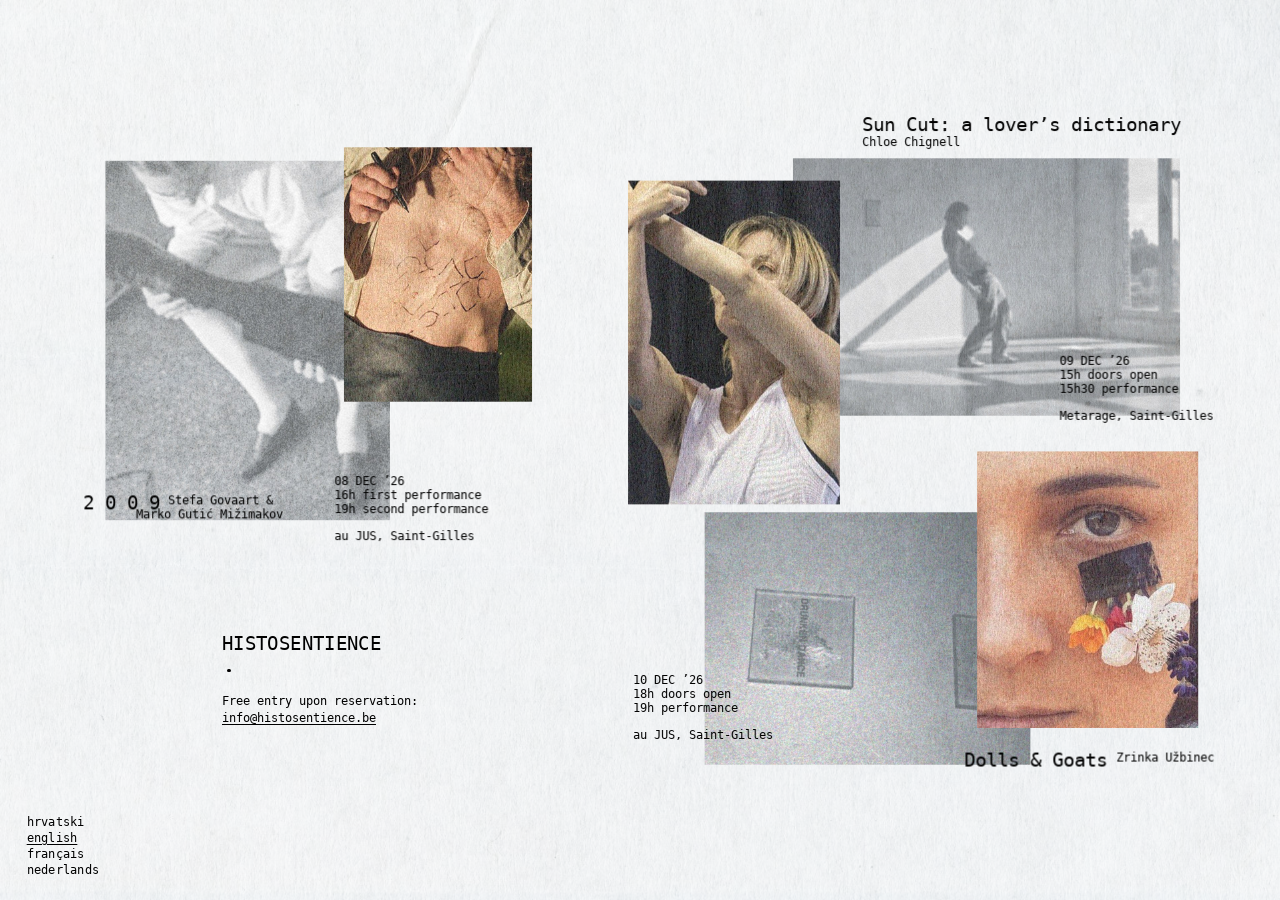
==== commit b3589f91: "Add files via upload" ====
--- a/index.html
+++ b/index.html
@@ -76,9 +76,9 @@
  "subEvent": [
   {
    "@type": "Event",
-   "name": "2009 — Stefa Govaart & Marko Gutić Mižimakov (first performance)",
-   "startDate": "2026-12-08T18:00:00+01:00",
-   "endDate": "2026-12-08T18:45:00+01:00",
+   "name": "2 0 0 9 — Stefa Govaart & Marko Gutić Mižimakov (first performance)",
+   "startDate": "2026-12-08T16:00:00+01:00",
+   "endDate": "2026-12-08T16:45:00+01:00",
    "eventStatus": "https://schema.org/EventScheduled",
    "eventAttendanceMode": "https://schema.org/OfflineEventAttendanceMode",
    "location": {
@@ -125,9 +125,9 @@
   },
   {
    "@type": "Event",
-   "name": "2009 — Stefa Govaart & Marko Gutić Mižimakov (second performance)",
-   "startDate": "2026-12-08T20:00:00+01:00",
-   "endDate": "2026-12-08T20:45:00+01:00",
+   "name": "2 0 0 9 — Stefa Govaart & Marko Gutić Mižimakov (second performance)",
+   "startDate": "2026-12-08T19:00:00+01:00",
+   "endDate": "2026-12-08T19:45:00+01:00",
    "eventStatus": "https://schema.org/EventScheduled",
    "eventAttendanceMode": "https://schema.org/OfflineEventAttendanceMode",
    "location": {
@@ -175,8 +175,8 @@
   {
    "@type": "Event",
    "name": "Sun Cut: a lover’s dictionary — Chloe Chignell",
-   "startDate": "2026-12-09T18:00:00+01:00",
-   "endDate": "2026-12-09T20:00:00+01:00",
+   "startDate": "2026-12-09T15:00:00+01:00",
+   "endDate": "2026-12-09T17:30:00+01:00",
    "eventStatus": "https://schema.org/EventScheduled",
    "eventAttendanceMode": "https://schema.org/OfflineEventAttendanceMode",
    "location": {
@@ -214,7 +214,7 @@
     "url": "https://histosentience.be",
     "description": "Free upon reservation; suggested donation 10 EUR per performance or 25 EUR for all three."
    },
-   "description": "A living lexicon of 366 gestures that embodies the 366 entries in Lesbian Peoples: Material for a Dictionary by Monique Wittig and Sandie Zeig. Followed by an after talk with the artists.",
+   "description": "Doors open 15:00, performance 15:30 (2 hours). A living lexicon of 366 gestures that embodies the 366 entries in Lesbian Peoples: Material for a Dictionary by Monique Wittig and Sandie Zeig. Followed by an after talk with the artists.",
    "image": [
     "https://histosentience.be/images/sun-cut-front-tex.jpg"
    ],
@@ -225,7 +225,7 @@
    "@type": "Event",
    "name": "Dolls & Goats — Zrinka Užbinec",
    "startDate": "2026-12-10T18:00:00+01:00",
-   "endDate": "2026-12-10T20:00:00+01:00",
+   "endDate": "2026-12-10T19:40:00+01:00",
    "eventStatus": "https://schema.org/EventScheduled",
    "eventAttendanceMode": "https://schema.org/OfflineEventAttendanceMode",
    "location": {
@@ -259,7 +259,7 @@
     "url": "https://histosentience.be",
     "description": "Free upon reservation; suggested donation 10 EUR per performance or 25 EUR for all three."
    },
-   "description": "A choreographic manifesto about the relationship between cuteness and violence. Doors open at 18:00 with a reading session, individual or shared, with books in the space. The performance begins at 19:00. Followed by an after talk with the artists.",
+   "description": "A choreographic solo which explodes Coppélia, exploring the range between cuteness and violence. From 18:00 the space is open for reading, together or alone, with books scattered around. At 19:00 the doors close and the performance begins. Followed by an after talk with the artists.",
    "image": [
     "https://histosentience.be/images/dolls-front-tex.jpg"
    ],
@@ -396,31 +396,31 @@
 <p lang="hr">Histosentience je trodnevni program izvedbi koji vode umjetnici, a okuplja tri umjetnička rada predstavljena tijekom tri uzastopne večeri, nakon kojih slijedi razgovor s umjetnicima. Polazeći od pojma histosentience iz romana Samuela R. Delanyja Out of the Dead City, koji opisuje osobit oblik inteligencije svjestan vlastite povijesnosti, program predlaže okvir u kojem radovi postaju konteksti jedni drugima, omogućujući da se njihove forme, pitanja i metode čitaju relacijski, dok umjetnici sami izravno oblikuju diskurs o svom radu.</p>
 <p>Tickets are free upon reservation (suggested donation 10 EUR per performance or 25 EUR for all three). Each performance is followed by a reflection session — an after talk amongst the showing artists.</p>
 <ul>
-<li><h2><a href="#2009">2009</a> — Stefa Govaart &amp; Marko Gutić Mižimakov</h2>
-<p>08-12-26, 18h first performance, 20h second performance, au JUS, St Gilles</p>
+<li><h2><a href="#2009">2 0 0 9</a> — Stefa Govaart &amp; Marko Gutić Mižimakov</h2>
+<p>08 DEC ’26, 16h first performance, 19h second performance, au JUS, Saint-Gilles</p>
 <p>is a performance that, through objects, sound, video and choreography, reflects on depiction, technology and historicity, and uses argument — the practice of persuasion — as a performative device.</p>
 <p>The performance is organized around the encounter of two performers with oddly grouped items. Clustered portraits of public figures, reconstructed from memory, stand alongside a still life composed of objects refracted through a mirrored sphere. Over the course of the performance, we observe the gathered objects in a material time caught up in social relations of power and reproduction that evade us.</p>
-<p>A rendering of a nameless cityscape in aeropittura style further choreographs the space. Speed and altitude break down into dream-like forms of “the future”. Fetishizing bird’s-eye view, seeking to represent representation as such, for the Italian futurists, aeropittura was to impress its viewers: look what technology can do! 2009 borrows this disputed backdrop for a final call to action.</p>
+<p>A rendering of a nameless cityscape in aeropittura style further choreographs the space. Speed and altitude break down into dream-like forms of “the future”. Fetishizing bird’s-eye view, seeking to represent representation as such, for the Italian futurists, aeropittura was to impress its viewers: look what technology can do! 2 0 0 9 borrows this disputed backdrop for a final call to action.</p>
 <p>We treat the long first decade of the twenty-first century as a memorable epoch, a coming-of-age story of sorts, today distant enough to return as a problem and demand interpretation. Looking back, we ask how we became available to the popular forms that now organize us.</p>
 <p>Marko Gutić Mižimakov is a visual, performance and text-based artist living between Brussels and Zagreb. Through intimate and collaborative processes, they animate and choreograph bodies and objects, digital and palpable, into non-orientable forms. Their work increasingly deals with matter as stored time, the sediment of social relations and the frictions that shift them. Current projects include 2 0 0 9 and Sagittarius A* with Stefa Govaart, and Govaart’s film Duplicity. They are an external associate at the Academy of Fine Arts in Zagreb, where they also co-organise the artist-run festival PoslijeSvijet (AfterWorld). In Brussels, they are currently organising Histosentience, a performance programme hosted by au JUS and Metarage.</p>
-<p>Stefa Govaart is a Brussels-based performance artist. Collaborative in nature, their work probes the stakes of critique today, and considers the performer as “function” caught up in distinct forms of institutionality. They are currently collaborating with Marko Gutić Mižimakov on two film projects and the performance titled 2009. Govaart performed in works by Oscar Murillo/Lydia McGlinchey, Eszter Salamon, Claudia Pagès Rabal, among others. BEGIN/The Mirror (2024) is a dance performance for the theater made in collaboration with Bryana Fritz and Chloe Chignell (Beursschouwburg, Brussels, October 30-31). They teach writing and coordinate the theory programme at P.A.R.T.S. in Brussels.</p>
+<p>Stefa Govaart is a Brussels-based performance artist. Collaborative in nature, their work probes the stakes of critique today, and considers the performer as “function” caught up in distinct forms of institutionality. They are currently collaborating with Marko Gutić Mižimakov on two film projects and the performance titled 2 0 0 9. Govaart performed in works by Oscar Murillo/Lydia McGlinchey, Eszter Salamon, Claudia Pagès Rabal, among others. BEGIN/The Mirror (2024) is a dance performance for the theater made in collaboration with Bryana Fritz and Chloe Chignell (Beursschouwburg, Brussels, October 30-31). They teach writing and coordinate the theory programme at P.A.R.T.S. in Brussels.</p>
 </li>
 <li><h2><a href="#sun-cut">Sun Cut: a lover’s dictionary</a> — Chloe Chignell</h2>
-<p>09-12-26, 18h, METARAGE, St Gilles</p>
+<p>09 DEC ’26, 15h doors open, 15h30 performance, Metarage, Saint-Gilles</p>
 <p>is a living lexicon of 366 gestures that embodies the 366 entries in Lesbian Peoples: Material for a Dictionary written by Monique Wittig and Sandie Zeig (1979). In an act of speculative reanimation Sun Cut is an anticipatory document remembering a future yet to arrive. The work unfurls word by word, body by body. Each iteration of the performance progresses through the dictionary: gathering bodies, gestures, dances. It resists linguistic fixity in order to embrace language as a site of transformation, refusal, and reinvention. Inverting the status of printed material in archival practices Sun Cut asks how the body can be both a site and means of preservation.</p>
 <p>Lesbian Peoples: Material for a Dictionary is a speculative dictionary that dismantles patriarchal language to posit a world of lesbian relation. Through fragmented definitions and poetic inventions, it reframes language as a site of resistance. Its entries range from definitions of everyday terms to elaborate accounts of mythical events, political movements and cultural practices. The book itself is a queer critique of linguistic authority and its role in enforcing dominant ideologies. Wittig and Zeig subvert the dictionary’s normal function, as a tool of mastery and control, and reshape it into a generative field where language destabilises its own conditions of use. Building on these foundations, Sun Cut approaches Lesbian Peoples not simply as a book but as a practice—a framework for reorganising the body through language.</p>
-<p>Chloe Chignell (AU) is an artist working across text, choreography and publishing. Her work focuses on language within a choreographic frame. She invests in writing as a body building practice and in practices of experimental translation. In 2019, Chloe co-founded rile* a bookshop and project space for publication and performance with Sven Dehens. Her work has been presented across Europe and Australia including Beursschouwburg Brussels, Dancehouse Melbourne, NEXT Festival, Pavillon ADC Geneva, Batard Festival, Saal Biennale, Moving Words Norway, KAAP Bruges, Littérature etc. Paris, and Venice Biennale of Dance.</p>
-<p>Steph Holl-Trieu (DE) is an artist and writer. Her work explores social relationships that shape modes of perception, the production of meaning and experience – both abstract and concrete. Through text, installation, sound, performative readings and role-play, she develops structures that deconstruct and reconfigure existing forms of meaning-making. She regards aesthetic experience as indeterminate and unruly; her works emerge through a process-oriented approach and frequently within collaborative or collective contexts. Her works have been presented at venues including the Shedhalle, Zurich, CH; HAU Berlin, DE; Kunstraum Niederösterreich, Vienna, AT; and Le Commun, Geneva, CH. Her art-critical texts have appeared in publications such as Texte zur Kunst and PW-Magazine.</p>
+<p>Chloe Chignell is an artist working across text, choreography and publishing. Her work focuses on language within a choreographic frame. She invests in writing as a body building practice and in practices of experimental translation. In 2019, Chloe co-founded rile* a bookshop and project space for publication and performance with Sven Dehens. Her work has been presented across Europe and Australia including Beursschouwburg Brussels, Dancehouse Melbourne, NEXT Festival, Pavillon ADC Geneva, Batard Festival, Saal Biennale, Moving Words Norway, KAAP Bruges, Littérature etc. Paris, and Venice Biennale of Dance.</p>
+<p>Steph Holl-Trieu is an artist and writer. Her work explores social relationships that shape modes of perception, the production of meaning and experience – both abstract and concrete. Through text, installation, sound, performative readings and role-play, she develops structures that deconstruct and reconfigure existing forms of meaning-making. She regards aesthetic experience as indeterminate and unruly; her works emerge through a process-oriented approach and frequently within collaborative or collective contexts. Her works have been presented at venues including the Shedhalle, Zurich, CH; HAU Berlin, DE; Kunstraum Niederösterreich, Vienna, AT; and Le Commun, Geneva, CH. Her art-critical texts have appeared in publications such as Texte zur Kunst and PW-Magazine.</p>
 </li>
 <li><h2><a href="#dolls-and-goats">Dolls &amp; Goats</a> — Zrinka Užbinec</h2>
-<p>10-12-26, 18h doors open, 19h performance, au JUS, St Gilles</p>
-<p>It could start with a doll-like body. A doll-like body could lie naked on the lawn, float in the river, stare from the car. She could be frozen in the fridge, covered in plastic on the riverbank, lying in bed as if nothing had happened. A doll-like body could be missing; a day, missing for two, for a week, 96 hours with a hope to reappear, placed perfectly, washed neatly, always in the same pose, waiting to be found, seen on screen, avenged. It will probably start with a doll-unlike body sitting still.</p>
-<p>The performance comes into the discussions with the libretto of ballet Coppélia. It is a choreographic manifesto about the relationship between cuteness and violence.</p>
-<p>This performance parallels the research “Where do we go when the glass shatters”. With this it re-imagines the choreography through the perspective of its own skin.</p>
-<p>Zrinka Užbinec (they/she) dances and works with choreography, shaping it through different media and materials. They often choose collaborative projects and explore the emancipatory potentials of the dancing body. In their work, they approach choreography as a way of thinking, researching, and creating relations through dance, text, video, drawing, objects, and other materials. They hold an MA in Choreography and Performance from JLU Giessen and a practice research PhD from C-DaRE (Centre for Dance Research), Coventry University. Their doctoral research, Moving Between Cuteness and Violence: A Choreographic Investigation, explores the relationship between cuteness and violence and the metastability of choreography. Zrinka enjoys facilitating workshops that question dance and choreography as discipline-specific skill sets. They hold the title of Docent (equivalent to Assistant Professor) at the Dance Department of the Academy of Dramatic Art, University of Zagreb, where they occasionally teach as a guest lecturer.</p>
+<p>10 DEC ’26, 18h doors open, 19h performance, au JUS, Saint-Gilles</p>
+<p>From 18:00 the space is open for reading, together or alone, with or without conversation, with books scattered around. (Turn a page, write down the memory of a movement, fossilise a sensation.) At 19:00 the doors close and the performance begins.</p>
+<p>The performance could start with a doll-like body. A doll-like body could lie naked on the lawn, float in the river, stare from the car. She could be frozen in the fridge, covered in plastic on the riverbank, lying in bed as if nothing had happened. A doll-like body could be missing; a day, missing for two, for a week, 96 hours with a hope to reappear, placed perfectly, washed neatly, always in the same pose, waiting to be found, seen on screen, avenged. It will probably start with a doll-unlike body sitting still.</p>
+<p>(Dolls and Goats is a choreographic solo which explodes Coppélia, exploring the range between cuteness and violence. It has changed its skin more than once. Its choreography has been skinned, tanned and then kept in a book. It is still danced.)</p>
+<p>Zrinka Užbinec (they/she) is a choreographer, dance artist and researcher. They hold a practice-led PhD in choreography from the Centre for Dance Research (C-DaRE), Coventry University, and an MA in Choreography and Performance from JLU Giessen. They were a long-standing member of the collective BADco. (2006–2020) and today work as an author and performer in Croatia and internationally. Their work explores choreography as a method, the relationship between dance, text, objects and drawing, and the metastability of performative and bodily states.</p>
 </li>
 </ul>
-<p>Organised by: au JUS, Ana Letunić, Marko Gutić Mižimakov, Zrinka Užbinec, Stefa Govaart, Chloe Chignell. Thanks to: Sabina Scarlat - Metarage. Funding: City of ZagrebSt Gilles Commune. Website and design: Marko Gutić Mižimakov.</p>
+<p>Organised by: au JUS, Ana Letunić, Marko Gutić Mižimakov, Zrinka Užbinec, Stefa Govaart, Chloe Chignell. Thanks to: Sabina Scarlat - Metarage. Funding: City of ZagrebSaint-Gilles Commune. Website and design: Marko Gutić Mižimakov.</p>
 </div>
 
   <script src="js/content.js"></script>
--- a/css/style.css
+++ b/css/style.css
@@ -482,3 +482,11 @@
 /* text for search engines and screen readers only: present in the page, never shown */
 .visually-hidden { position: absolute !important; width: 1px; height: 1px; padding: 0; margin: -1px;
   overflow: hidden; clip: rect(0 0 0 0); clip-path: inset(50%); white-space: nowrap; border: 0; }
+
+.perf-text .epigraph { font-style: italic; margin-bottom: calc(34 * var(--u)); }
+
+/* homepage booking line + phone-only about link */
+.booking { position: absolute; z-index: 6; line-height: 1.4; }
+.booking a { text-decoration: underline; text-decoration-thickness: 1px; text-underline-offset: .15em; }
+.about-link { display: none; position: absolute; z-index: 6; }
+html.is-mobile .about-link { display: block; text-decoration: underline; text-decoration-thickness: 1px; text-underline-offset: .2em; }
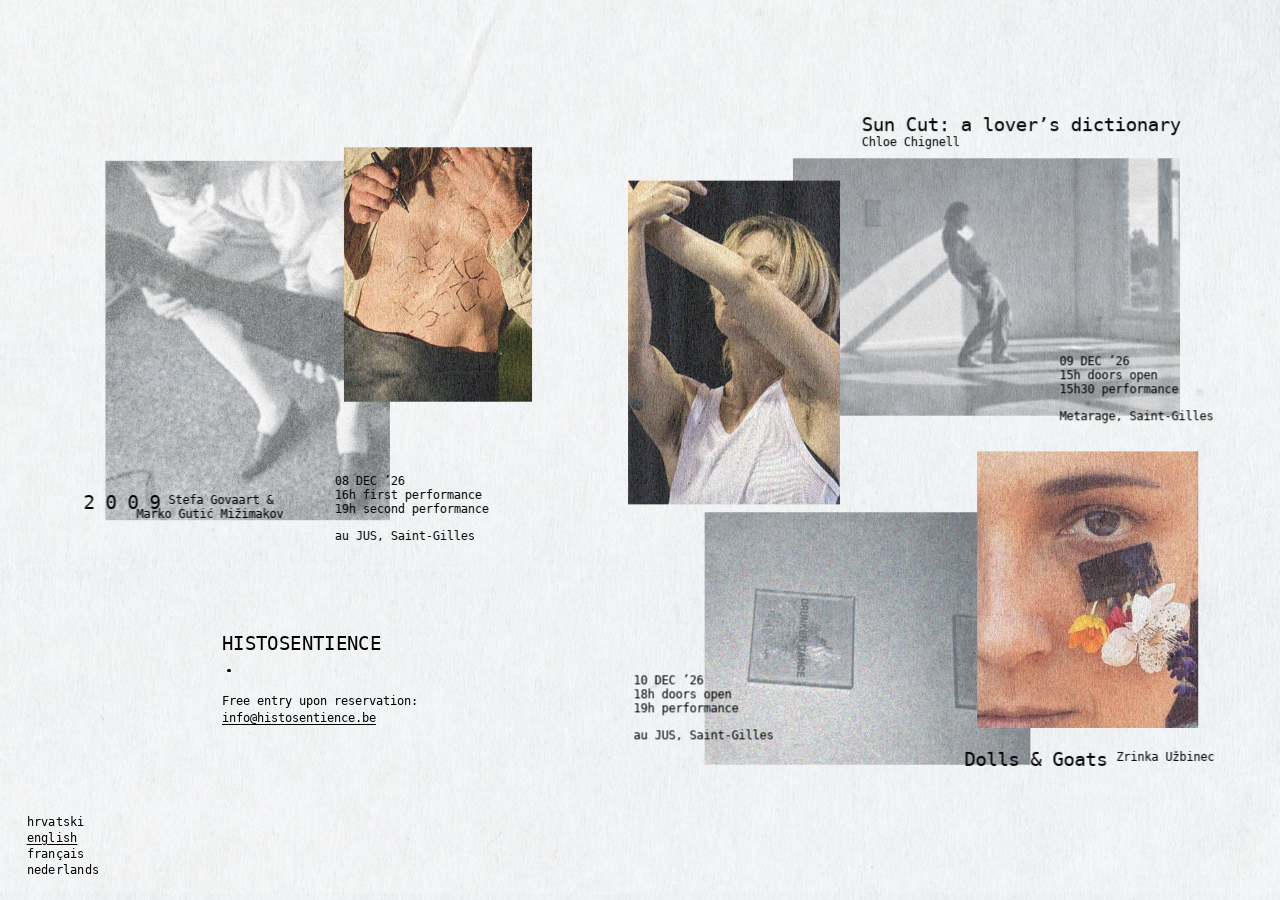
==== commit 3869de7a: "Add files via upload" ====
--- a/index.html
+++ b/index.html
@@ -68,7 +68,8 @@
  "organizer": {
   "@type": "Organization",
   "name": "Histosentience",
-  "url": "https://histosentience.be"
+  "url": "https://histosentience.be",
+  "email": "info@histosentience.be"
  },
  "image": [
   "https://histosentience.be/share.jpg"
@@ -106,7 +107,8 @@
    "organizer": {
     "@type": "Organization",
     "name": "Histosentience",
-    "url": "https://histosentience.be"
+    "url": "https://histosentience.be",
+    "email": "info@histosentience.be"
    },
    "offers": {
     "@type": "Offer",
@@ -114,7 +116,7 @@
     "priceCurrency": "EUR",
     "availability": "https://schema.org/InStock",
     "url": "https://histosentience.be",
-    "description": "Free upon reservation; suggested donation 10 EUR per performance or 25 EUR for all three."
+    "description": "Free upon reservation at info@histosentience.be; suggested donation 10 EUR per performance or 25 EUR for all three."
    },
    "description": "A performance that, through objects, sound, video and choreography, reflects on depiction, technology and historicity. Followed by an after talk with the artists.",
    "image": [
@@ -155,7 +157,8 @@
    "organizer": {
     "@type": "Organization",
     "name": "Histosentience",
-    "url": "https://histosentience.be"
+    "url": "https://histosentience.be",
+    "email": "info@histosentience.be"
    },
    "offers": {
     "@type": "Offer",
@@ -163,7 +166,7 @@
     "priceCurrency": "EUR",
     "availability": "https://schema.org/InStock",
     "url": "https://histosentience.be",
-    "description": "Free upon reservation; suggested donation 10 EUR per performance or 25 EUR for all three."
+    "description": "Free upon reservation at info@histosentience.be; suggested donation 10 EUR per performance or 25 EUR for all three."
    },
    "description": "A performance that, through objects, sound, video and choreography, reflects on depiction, technology and historicity. Followed by an after talk with the artists.",
    "image": [
@@ -185,7 +188,7 @@
     "url": "https://www.garage29-offestival.be/",
     "address": {
      "@type": "PostalAddress",
-    "streetAddress": "Rue du Métal 32",
+     "streetAddress": "Rue du Métal 32",
      "addressLocality": "Saint-Gilles, Brussels",
      "postalCode": "1060",
      "addressCountry": "BE"
@@ -204,7 +207,8 @@
    "organizer": {
     "@type": "Organization",
     "name": "Histosentience",
-    "url": "https://histosentience.be"
+    "url": "https://histosentience.be",
+    "email": "info@histosentience.be"
    },
    "offers": {
     "@type": "Offer",
@@ -212,7 +216,7 @@
     "priceCurrency": "EUR",
     "availability": "https://schema.org/InStock",
     "url": "https://histosentience.be",
-    "description": "Free upon reservation; suggested donation 10 EUR per performance or 25 EUR for all three."
+    "description": "Free upon reservation at info@histosentience.be; suggested donation 10 EUR per performance or 25 EUR for all three."
    },
    "description": "Doors open 15:00, performance 15:30 (2 hours). A living lexicon of 366 gestures that embodies the 366 entries in Lesbian Peoples: Material for a Dictionary by Monique Wittig and Sandie Zeig. Followed by an after talk with the artists.",
    "image": [
@@ -249,7 +253,8 @@
    "organizer": {
     "@type": "Organization",
     "name": "Histosentience",
-    "url": "https://histosentience.be"
+    "url": "https://histosentience.be",
+    "email": "info@histosentience.be"
    },
    "offers": {
     "@type": "Offer",
@@ -257,7 +262,7 @@
     "priceCurrency": "EUR",
     "availability": "https://schema.org/InStock",
     "url": "https://histosentience.be",
-    "description": "Free upon reservation; suggested donation 10 EUR per performance or 25 EUR for all three."
+    "description": "Free upon reservation at info@histosentience.be; suggested donation 10 EUR per performance or 25 EUR for all three."
    },
    "description": "A choreographic solo which explodes Coppélia, exploring the range between cuteness and violence. From 18:00 the space is open for reading, together or alone, with books scattered around. At 19:00 the doors close and the performance begins. Followed by an after talk with the artists.",
    "image": [
@@ -420,7 +425,7 @@
 <p>Zrinka Užbinec (they/she) is a choreographer, dance artist and researcher. They hold a practice-led PhD in choreography from the Centre for Dance Research (C-DaRE), Coventry University, and an MA in Choreography and Performance from JLU Giessen. They were a long-standing member of the collective BADco. (2006–2020) and today work as an author and performer in Croatia and internationally. Their work explores choreography as a method, the relationship between dance, text, objects and drawing, and the metastability of performative and bodily states.</p>
 </li>
 </ul>
-<p>Organised by: au JUS, Ana Letunić, Marko Gutić Mižimakov, Zrinka Užbinec, Stefa Govaart, Chloe Chignell. Thanks to: Sabina Scarlat - Metarage. Funding: City of ZagrebSaint-Gilles Commune. Website and design: Marko Gutić Mižimakov.</p>
+<p>Organised by: au JUS, Ana Letunić, Marko Gutić Mižimakov, Zrinka Užbinec, Stefa Govaart, Chloe Chignell. Thanks to: Sabina Scarlat - Metarage. Funding: City of Zagreb, Saint-Gilles Commune. Website and design: Marko Gutić Mižimakov.</p>
 </div>
 
   <script src="js/content.js"></script>
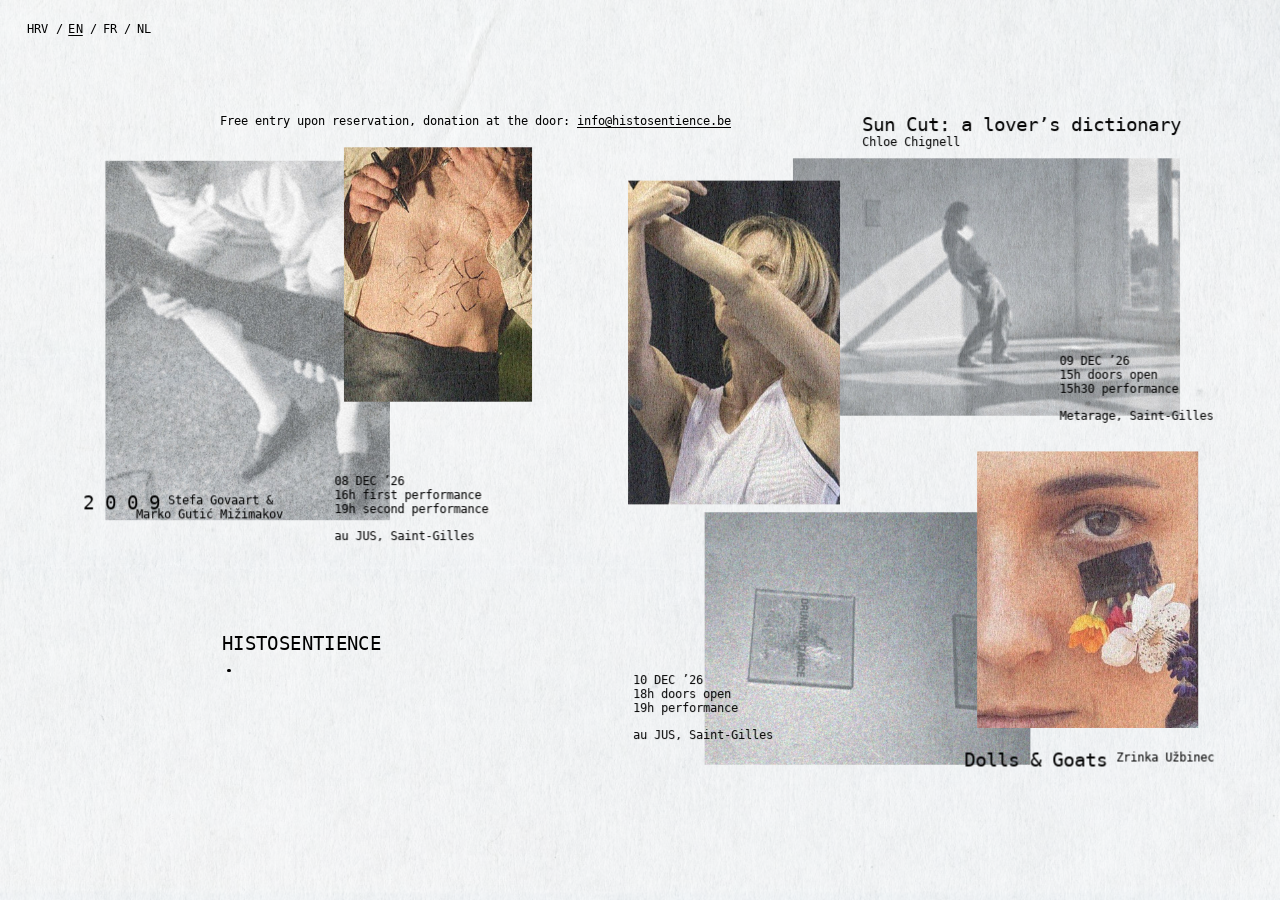
==== commit 9ba48406: "Add files via upload" ====
--- a/index.html
+++ b/index.html
@@ -17,7 +17,7 @@
   <meta property="og:type" content="website">
   <meta property="og:site_name" content="Histosentience">
   <meta property="og:title" content="HISTOSENTIENCE — 08–10 December 2026, Brussels">
-  <meta property="og:description" content="A three-day artist-run programme of performance at au JUS and Metarage, Saint-Gilles. Free upon reservation.">
+  <meta property="og:description" content="A three-day artist-run programme of performance at au JUS and Metarage, Saint-Gilles. Free entry upon reservation, donation at the door.">
   <meta property="og:url" content="https://histosentience.be/">
   <meta property="og:image" content="https://histosentience.be/share.jpg">
   <meta property="og:image:width" content="1200">
@@ -116,9 +116,9 @@
     "priceCurrency": "EUR",
     "availability": "https://schema.org/InStock",
     "url": "https://histosentience.be",
-    "description": "Free upon reservation at info@histosentience.be; suggested donation 10 EUR per performance or 25 EUR for all three."
-   },
-   "description": "A performance that, through objects, sound, video and choreography, reflects on depiction, technology and historicity. Followed by an after talk with the artists.",
+    "description": "Free entry upon reservation at info@histosentience.be; donation at the door (suggested 10 EUR per performance or 25 EUR for all three)."
+   },
+   "description": "A performance in an exhibition setting that reflects on depiction, technology and historicity, and uses argument—the practice of persuasion—as a performative device. Followed by an after talk with the artists.",
    "image": [
     "https://histosentience.be/images/2009-front-tex.jpg"
    ],
@@ -166,9 +166,9 @@
     "priceCurrency": "EUR",
     "availability": "https://schema.org/InStock",
     "url": "https://histosentience.be",
-    "description": "Free upon reservation at info@histosentience.be; suggested donation 10 EUR per performance or 25 EUR for all three."
-   },
-   "description": "A performance that, through objects, sound, video and choreography, reflects on depiction, technology and historicity. Followed by an after talk with the artists.",
+    "description": "Free entry upon reservation at info@histosentience.be; donation at the door (suggested 10 EUR per performance or 25 EUR for all three)."
+   },
+   "description": "A performance in an exhibition setting that reflects on depiction, technology and historicity, and uses argument—the practice of persuasion—as a performative device. Followed by an after talk with the artists.",
    "image": [
     "https://histosentience.be/images/2009-front-tex.jpg"
    ],
@@ -216,7 +216,7 @@
     "priceCurrency": "EUR",
     "availability": "https://schema.org/InStock",
     "url": "https://histosentience.be",
-    "description": "Free upon reservation at info@histosentience.be; suggested donation 10 EUR per performance or 25 EUR for all three."
+    "description": "Free entry upon reservation at info@histosentience.be; donation at the door (suggested 10 EUR per performance or 25 EUR for all three)."
    },
    "description": "Doors open 15:00, performance 15:30 (2 hours). A living lexicon of 366 gestures that embodies the 366 entries in Lesbian Peoples: Material for a Dictionary by Monique Wittig and Sandie Zeig. Followed by an after talk with the artists.",
    "image": [
@@ -262,7 +262,7 @@
     "priceCurrency": "EUR",
     "availability": "https://schema.org/InStock",
     "url": "https://histosentience.be",
-    "description": "Free upon reservation at info@histosentience.be; suggested donation 10 EUR per performance or 25 EUR for all three."
+    "description": "Free entry upon reservation at info@histosentience.be; donation at the door (suggested 10 EUR per performance or 25 EUR for all three)."
    },
    "description": "A choreographic solo which explodes Coppélia, exploring the range between cuteness and violence. From 18:00 the space is open for reading, together or alone, with books scattered around. At 19:00 the doors close and the performance begins. Followed by an after talk with the artists.",
    "image": [
@@ -399,14 +399,14 @@
 <p lang="fr">Histosentience est un programme de performance de trois jours, porté par des artistes, qui réunit trois œuvres présentées sur trois soirées consécutives, chacune suivie d'une conversation avec l'artiste. Prenant pour point de départ le concept d'histosentience issu du roman de Samuel R. Delany Out of the Dead City, qui décrit une forme particulière d'intelligence consciente de sa propre historicité, le programme propose un cadre dans lequel les œuvres deviennent des contextes les unes pour les autres, permettant de lire leurs formes, leurs questions et leurs méthodes de manière relationnelle, tandis que les artistes façonnent directement le discours autour de leur travail.</p>
 <p lang="nl">Histosentience is een driedaags, door kunstenaars gerund performanceprogramma dat drie artistieke werken samenbrengt op drie opeenvolgende avonden, telkens gevolgd door een gesprek met de kunstenaar. Met als vertrekpunt het begrip histosentience uit Samuel R. Delany's roman Out of the Dead City, dat een bijzondere vorm van intelligentie beschrijft die zich bewust is van haar eigen historiciteit, stelt het programma een kader voor waarin de werken context worden voor elkaar, zodat hun vormen, vragen en methoden relationeel gelezen kunnen worden, terwijl de kunstenaars zelf het discours rond hun werk rechtstreeks vormgeven.</p>
 <p lang="hr">Histosentience je trodnevni program izvedbi koji vode umjetnici, a okuplja tri umjetnička rada predstavljena tijekom tri uzastopne večeri, nakon kojih slijedi razgovor s umjetnicima. Polazeći od pojma histosentience iz romana Samuela R. Delanyja Out of the Dead City, koji opisuje osobit oblik inteligencije svjestan vlastite povijesnosti, program predlaže okvir u kojem radovi postaju konteksti jedni drugima, omogućujući da se njihove forme, pitanja i metode čitaju relacijski, dok umjetnici sami izravno oblikuju diskurs o svom radu.</p>
-<p>Tickets are free upon reservation (suggested donation 10 EUR per performance or 25 EUR for all three). Each performance is followed by a reflection session — an after talk amongst the showing artists.</p>
+<p>Free entry upon reservation, donation at the door (suggested 10 EUR per performance or 25 EUR for all three). Each performance is followed by a reflection session — an after talk amongst the showing artists.</p>
 <ul>
 <li><h2><a href="#2009">2 0 0 9</a> — Stefa Govaart &amp; Marko Gutić Mižimakov</h2>
 <p>08 DEC ’26, 16h first performance, 19h second performance, au JUS, Saint-Gilles</p>
-<p>is a performance that, through objects, sound, video and choreography, reflects on depiction, technology and historicity, and uses argument — the practice of persuasion — as a performative device.</p>
-<p>The performance is organized around the encounter of two performers with oddly grouped items. Clustered portraits of public figures, reconstructed from memory, stand alongside a still life composed of objects refracted through a mirrored sphere. Over the course of the performance, we observe the gathered objects in a material time caught up in social relations of power and reproduction that evade us.</p>
-<p>A rendering of a nameless cityscape in aeropittura style further choreographs the space. Speed and altitude break down into dream-like forms of “the future”. Fetishizing bird’s-eye view, seeking to represent representation as such, for the Italian futurists, aeropittura was to impress its viewers: look what technology can do! 2 0 0 9 borrows this disputed backdrop for a final call to action.</p>
-<p>We treat the long first decade of the twenty-first century as a memorable epoch, a coming-of-age story of sorts, today distant enough to return as a problem and demand interpretation. Looking back, we ask how we became available to the popular forms that now organize us.</p>
+<p>is a performance in an exhibition setting that reflects on depiction, technology and historicity, and uses argument—the practice of persuasion—as a performative device.</p>
+<p>Two film characters, Печал and Kälte, dialoguing through walkie talkies, meet in a world disclosing itself in fragments including a Still Life, Nameless Cityscape, and Memory Ribbons. Before physically sharing weight, they communicate a set of coordinates that reflect on coming into political consciousness.</p>
+<p>The performance is organized around this encounter with oddly grouped items. Clustered portraits of public figures printed on canvas and cut into ribbons, reconstructed from memory, stand alongside a still life composed of objects refracted through a mirrored sphere. Over the course of the performance, the gathered objects amass referentiality underlining social relations of power and reproduction. The Nameless Cityscape displays an appropriated Aeropittura style painting. Speed and altitude break down into dream-like forms of “the future”. Fetishizing bird’s-eye view, seeking to represent representation as such, for the Italian futurists, Aeropittura was to impress its viewers: look what technology can do! 2 0 0 9 borrows this disputed backdrop for a final call to action.</p>
+<p>Ripped out of the calendar, for us, the title points to the long first decade of the twenty-first century, a memorable epoch, a coming-of-age story of sorts, today distant enough to return as a problem and demand interpretation. Looking back, we ask how we became available to the popular forms that now organize us.</p>
 <p>Marko Gutić Mižimakov is a visual, performance and text-based artist living between Brussels and Zagreb. Through intimate and collaborative processes, they animate and choreograph bodies and objects, digital and palpable, into non-orientable forms. Their work increasingly deals with matter as stored time, the sediment of social relations and the frictions that shift them. Current projects include 2 0 0 9 and Sagittarius A* with Stefa Govaart, and Govaart’s film Duplicity. They are an external associate at the Academy of Fine Arts in Zagreb, where they also co-organise the artist-run festival PoslijeSvijet (AfterWorld). In Brussels, they are currently organising Histosentience, a performance programme hosted by au JUS and Metarage.</p>
 <p>Stefa Govaart is a Brussels-based performance artist. Collaborative in nature, their work probes the stakes of critique today, and considers the performer as “function” caught up in distinct forms of institutionality. They are currently collaborating with Marko Gutić Mižimakov on two film projects and the performance titled 2 0 0 9. Govaart performed in works by Oscar Murillo/Lydia McGlinchey, Eszter Salamon, Claudia Pagès Rabal, among others. BEGIN/The Mirror (2024) is a dance performance for the theater made in collaboration with Bryana Fritz and Chloe Chignell (Beursschouwburg, Brussels, October 30-31). They teach writing and coordinate the theory programme at P.A.R.T.S. in Brussels.</p>
 </li>
--- a/css/style.css
+++ b/css/style.css
@@ -490,3 +490,16 @@
 .booking a { text-decoration: underline; text-decoration-thickness: 1px; text-underline-offset: .15em; }
 .about-link { display: none; position: absolute; z-index: 6; }
 html.is-mobile .about-link { display: block; text-decoration: underline; text-decoration-thickness: 1px; text-underline-offset: .2em; }
+
+/* language menu: HRV / EN / FR / NL, top left on computers */
+html:not(.is-mobile) .home-lang {
+  top: calc(34 * var(--u)); bottom: auto; left: calc(40 * var(--u));
+  flex-direction: row; gap: 0; align-items: baseline;
+}
+.home-lang .lang:not(:last-child)::after { content: "\00a0/"; margin-right: .45em; text-decoration: none; display: inline-block; }
+html.is-mobile .home-lang { gap: 0; }
+html.is-mobile .home-lang { top: calc(930 * var(--u)); bottom: auto; }
+
+.booking { white-space: nowrap; }
+html.is-mobile .booking { white-space: normal; }
+.perf-info .details { line-height: 1.5; }
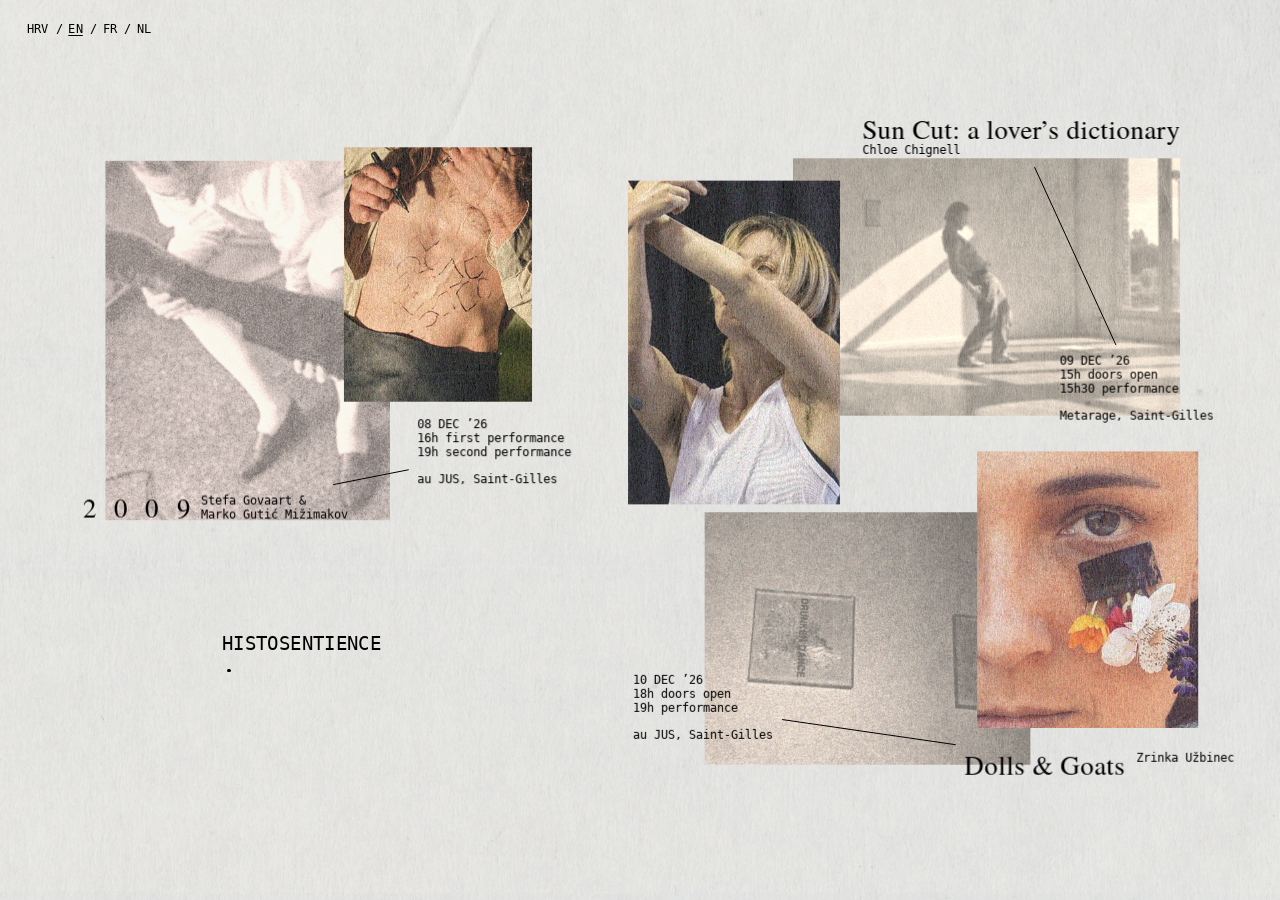
==== commit 820f0de4: "Add files via upload" ====
--- a/index.html
+++ b/index.html
@@ -395,10 +395,10 @@
 <div id="seo-text" class="visually-hidden">
 <h1>Histosentience — a three-day artist-run programme of performance, 8–10 December 2026, au JUS and Metarage, Saint-Gilles, Brussels</h1>
 <p>“The trees, the rocks, the animals, they are not [histosentient]. But your laugh, that is a histosentient sound. The word means historically sentient; and that means knowing where you've been, where you are, and where you're going. It also means appreciating it.” Out of the Dead City by Samuel R. Delany</p>
-<p>Histosentience is a three-day artist-run programme of performance, bringing together three artistic works presented over three consecutive evenings, each followed by a conversation with the artist. Taking as its starting point the concept of histosentience from Samuel R. Delany’s novel Out of the Dead City, which describes a particular form of intelligence that is conscious of its own historicity, the programme proposes a framework in which the works become contexts for one another, allowing their forms, questions and methods to be read relationally, while the artists themselves directly shape the discourse surrounding their work.</p>
-<p lang="fr">Histosentience est un programme de performance de trois jours, porté par des artistes, qui réunit trois œuvres présentées sur trois soirées consécutives, chacune suivie d'une conversation avec l'artiste. Prenant pour point de départ le concept d'histosentience issu du roman de Samuel R. Delany Out of the Dead City, qui décrit une forme particulière d'intelligence consciente de sa propre historicité, le programme propose un cadre dans lequel les œuvres deviennent des contextes les unes pour les autres, permettant de lire leurs formes, leurs questions et leurs méthodes de manière relationnelle, tandis que les artistes façonnent directement le discours autour de leur travail.</p>
-<p lang="nl">Histosentience is een driedaags, door kunstenaars gerund performanceprogramma dat drie artistieke werken samenbrengt op drie opeenvolgende avonden, telkens gevolgd door een gesprek met de kunstenaar. Met als vertrekpunt het begrip histosentience uit Samuel R. Delany's roman Out of the Dead City, dat een bijzondere vorm van intelligentie beschrijft die zich bewust is van haar eigen historiciteit, stelt het programma een kader voor waarin de werken context worden voor elkaar, zodat hun vormen, vragen en methoden relationeel gelezen kunnen worden, terwijl de kunstenaars zelf het discours rond hun werk rechtstreeks vormgeven.</p>
-<p lang="hr">Histosentience je trodnevni program izvedbi koji vode umjetnici, a okuplja tri umjetnička rada predstavljena tijekom tri uzastopne večeri, nakon kojih slijedi razgovor s umjetnicima. Polazeći od pojma histosentience iz romana Samuela R. Delanyja Out of the Dead City, koji opisuje osobit oblik inteligencije svjestan vlastite povijesnosti, program predlaže okvir u kojem radovi postaju konteksti jedni drugima, omogućujući da se njihove forme, pitanja i metode čitaju relacijski, dok umjetnici sami izravno oblikuju diskurs o svom radu.</p>
+<p>Histosentience is an artist-run programme of performance, bringing together three artistic works presented over three consecutive days, each followed by a conversation with the artist. Taking on the concept of histosentience from Samuel R. Delany’s novel Out of the Dead City (1968), which describes a particular form of intelligence that is conscious of its own historicity, the programme proposes a framework in which the works become contexts for one another, allowing their forms, questions and methods to be read relationally, while the artists themselves continue to shape the discourse surrounding their work.</p>
+<p lang="fr">Histosentience est un programme de performance porté par des artistes, qui réunit trois œuvres présentées sur trois jours consécutifs, chacune suivie d'une conversation avec l'artiste. Reprenant le concept d'histosentience issu du roman de Samuel R. Delany Out of the Dead City (1968), qui décrit une forme particulière d'intelligence consciente de sa propre historicité, le programme propose un cadre dans lequel les œuvres deviennent des contextes les unes pour les autres, permettant de lire leurs formes, leurs questions et leurs méthodes de manière relationnelle, tandis que les artistes continuent de façonner le discours autour de leur travail.</p>
+<p lang="nl">Histosentience is een door kunstenaars gerund performanceprogramma dat drie artistieke werken samenbrengt op drie opeenvolgende dagen, telkens gevolgd door een gesprek met de kunstenaar. Het programma neemt het begrip histosentience over uit Samuel R. Delany's roman Out of the Dead City (1968), dat een bijzondere vorm van intelligentie beschrijft die zich bewust is van haar eigen historiciteit, en stelt een kader voor waarin de werken context worden voor elkaar, zodat hun vormen, vragen en methoden relationeel gelezen kunnen worden, terwijl de kunstenaars zelf het discours rond hun werk blijven vormgeven.</p>
+<p lang="hr">Histosentience je program izvedbi koji vode umjetnici, a okuplja tri umjetnička rada predstavljena tijekom tri uzastopna dana, nakon kojih slijedi razgovor s umjetnicima. Preuzimajući pojam histosentience iz romana Samuela R. Delanyja Out of the Dead City (1968), koji opisuje osobit oblik inteligencije svjestan vlastite povijesnosti, program predlaže okvir u kojem radovi postaju konteksti jedni drugima, omogućujući da se njihove forme, pitanja i metode čitaju relacijski, dok umjetnici i dalje oblikuju diskurs o svom radu.</p>
 <p>Free entry upon reservation, donation at the door (suggested 10 EUR per performance or 25 EUR for all three). Each performance is followed by a reflection session — an after talk amongst the showing artists.</p>
 <ul>
 <li><h2><a href="#2009">2 0 0 9</a> — Stefa Govaart &amp; Marko Gutić Mižimakov</h2>
@@ -425,7 +425,7 @@
 <p>Zrinka Užbinec (they/she) is a choreographer, dance artist and researcher. They hold a practice-led PhD in choreography from the Centre for Dance Research (C-DaRE), Coventry University, and an MA in Choreography and Performance from JLU Giessen. They were a long-standing member of the collective BADco. (2006–2020) and today work as an author and performer in Croatia and internationally. Their work explores choreography as a method, the relationship between dance, text, objects and drawing, and the metastability of performative and bodily states.</p>
 </li>
 </ul>
-<p>Organised by: au JUS, Ana Letunić, Marko Gutić Mižimakov, Zrinka Užbinec, Stefa Govaart, Chloe Chignell. Thanks to: Sabina Scarlat - Metarage. Funding: City of Zagreb, Saint-Gilles Commune. Website and design: Marko Gutić Mižimakov.</p>
+<p>Organised by: au JUS, Ana Letunić, Marko Gutić Mižimakov, Zrinka Užbinec, Stefa Govaart, Chloe Chignell. Thanks to: Sabina Scarlat - Metarage. Funding: City of Zagreb. Website and design: Marko Gutić Mižimakov.</p>
 </div>
 
   <script src="js/content.js"></script>
--- a/css/style.css
+++ b/css/style.css
@@ -503,3 +503,44 @@
 .booking { white-space: nowrap; }
 html.is-mobile .booking { white-space: normal; }
 .perf-info .details { line-height: 1.5; }
+
+/* ================================================================ November 2026 update
+   serif voice, hairlines, tinted faded photos, warmer paper              */
+@font-face { font-family: "Histo Serif"; src: url("../fonts/termes-regular.woff") format("woff"); font-style: normal; font-display: swap; }
+@font-face { font-family: "Histo Serif"; src: url("../fonts/termes-italic.woff") format("woff"); font-style: italic; font-display: swap; }
+:root {
+  --serif: "Histo Serif", "Times New Roman", Times, serif;
+  --title-style: normal;     /* performance titles: normal (upright) or italic */
+  --paper-tint: #f2f0ec;     /* colour laid over all the paper; #fff = none */
+}
+/* titles and quotes in the serif; all practical information stays in the mono */
+.title-block .t, .perf-text .lead, .program-line .pt { font-family: var(--serif); font-style: var(--title-style); letter-spacing: 0; }
+.title-block .t { font-size: calc(var(--fs-big) * 1.45 * var(--u) * var(--ts, 1)); }
+.perf-text .lead { font-size: 1.7em; }
+.program-line .pt { font-weight: 400; font-size: 1.3em; }
+.about-quote blockquote { font-family: var(--serif); font-style: italic; font-size: 1.35em; line-height: 1.2; letter-spacing: 0; }
+.perf-text .epigraph { font-family: var(--serif); font-style: italic; letter-spacing: 0; }
+.title-block.inline .a { margin-left: .9em; text-indent: 0; }
+
+
+/* hairlines: title to dates on the homepage (they draw in, then follow the floating text) */
+.home-lines { position: absolute; left: 0; top: 0; width: 100%; height: 100%; overflow: visible; pointer-events: none; z-index: 3; }
+.home-lines line { stroke: var(--ink); stroke-width: 1; stroke-dasharray: 1; stroke-dashoffset: 1; animation: draw 2.4s ease forwards 1.2s; }
+@keyframes draw { to { stroke-dashoffset: 0; } }
+@media (prefers-reduced-motion: reduce) { .home-lines line { animation: none; stroke-dashoffset: 0; } }
+/* dotted leader between artist and title in the About programme list */
+.about .program-line .pt::before { content: ""; display: inline-block; width: 2.2em; margin: 0 .45em .28em .25em; border-top: 1px dotted currentColor; vertical-align: middle; }
+html.is-mobile .about .program-line .pt::before { display: none; }
+
+/* a trace of colour in the faded photos, one per performance (set "tint" in content.js) */
+.tint-rose  img { filter: sepia(.36) hue-rotate(-30deg) saturate(.8) brightness(.98) !important; }
+.tint-ochre img { filter: sepia(.4) hue-rotate(-8deg) saturate(.85) !important; }
+.tint-umber img { filter: sepia(.42) hue-rotate(-14deg) saturate(.7) brightness(.92) contrast(1.04) !important; }
+.tint-sepia img { filter: sepia(.35) saturate(.85) !important; }
+
+/* warm the paper very slightly */
+.paper::after, .veil-top::after, .sheet-paper::after { content: ""; position: absolute; inset: 0; background: var(--paper-tint); mix-blend-mode: multiply; pointer-events: none; }
+.spaced { word-spacing: .38em; }
+html.is-mobile .title-block .t { font-size: calc(var(--fs-big) * 1.08 * var(--u) * var(--ts, 1)); line-height: 1.02; }
+html.is-mobile .home-lines { display: none; }   /* too crowded on phones */
+html.is-mobile .about-quote blockquote { font-size: 17px; }
